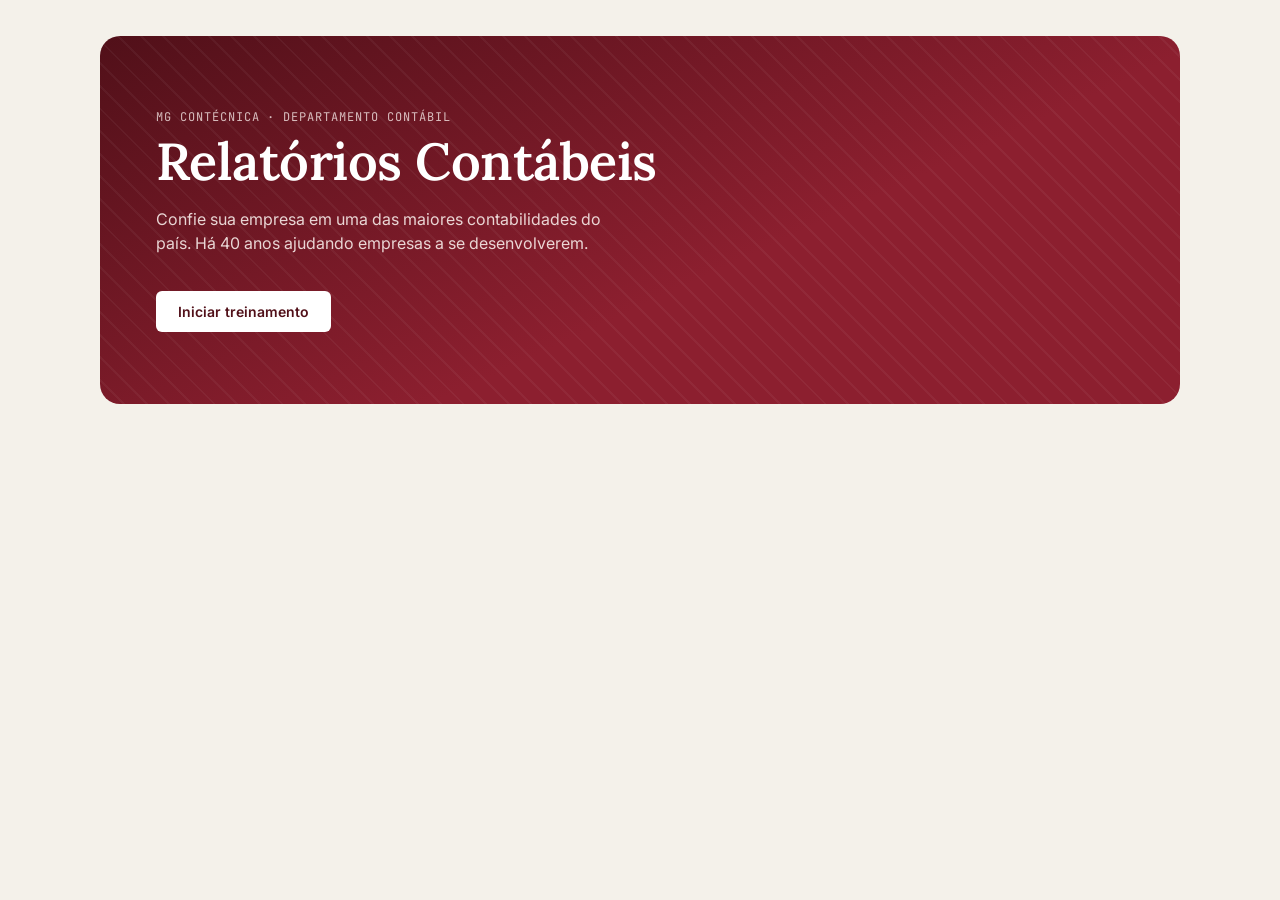
==== standalone.html @ 4d4a9201 "Adiciona build standalone: HTML único sem servidor Empacota CSS, JS, dados JSON e imagens num único " ====
<!DOCTYPE html>
<html lang="pt-BR">
<head>
  <meta charset="UTF-8">
  <meta name="viewport" content="width=device-width, initial-scale=1.0">
  <title>Relatórios Contábeis · Sistema Único - MG</title>
  <link rel="preconnect" href="https://fonts.googleapis.com">
  <link rel="preconnect" href="https://fonts.gstatic.com" crossorigin>
  <link href="https://fonts.googleapis.com/css2?family=Lora:wght@500;600;700&family=Inter:wght@400;500;600;700&family=JetBrains+Mono:wght@400;500;600&display=swap" rel="stylesheet">
  <style>
/* =========================================================
   BASE.CSS — tokens, reset e estrutura geral
   ========================================================= */

:root {
  /* Paleta — "ledger vermelho" inspirado na identidade MG Contécnica */
  --paper: #f4f1ea;
  --paper-raised: #ffffff;
  --ink: #221d1b;
  --ink-soft: #6b6259;
  --line: #ddd4c6;
  --line-strong: #c7bcab;

  --primary: #8c1f2f;
  --primary-dark: #511019;
  --primary-tint: #f5e3e0;

  --chrome: #262c40;
  --chrome-light: #3a4260;
  --chrome-dot: #d9534f;

  --success: #2f6f4e;
  --success-tint: #e3efe5;
  --pending: #a9710f;
  --pending-tint: #f7eedc;

  --font-display: "Lora", Georgia, "Times New Roman", serif;
  --font-body: "Inter", -apple-system, "Segoe UI", sans-serif;
  --font-mono: "JetBrains Mono", "Consolas", monospace;

  --radius-s: 6px;
  --radius-m: 12px;
  --radius-l: 20px;

  --shadow-card: 0 1px 2px rgba(34, 29, 27, 0.06), 0 8px 24px -12px rgba(34, 29, 27, 0.18);
  --shadow-window: 0 24px 60px -20px rgba(20, 16, 30, 0.45);
}

* {
  box-sizing: border-box;
}

html,
body {
  margin: 0;
  padding: 0;
}

body {
  background: var(--paper);
  color: var(--ink);
  font-family: var(--font-body);
  font-size: 16px;
  line-height: 1.5;
  -webkit-font-smoothing: antialiased;
}

h1,
h2,
h3 {
  font-family: var(--font-display);
  margin: 0;
  font-weight: 600;
  letter-spacing: -0.01em;
}

p {
  margin: 0;
}

button {
  font-family: var(--font-body);
}

a {
  color: var(--primary);
}

ul,
ol {
  margin: 0;
  padding: 0;
}

img {
  max-width: 100%;
  display: block;
}

:focus-visible {
  outline: 3px solid var(--chrome-light);
  outline-offset: 2px;
}

@media (prefers-reduced-motion: reduce) {
  * {
    animation-duration: 0.001ms !important;
    transition-duration: 0.001ms !important;
  }
}

/* ---------------------------------------------------------
   Estrutura geral do app
   --------------------------------------------------------- */

#app {
  min-height: 100vh;
  display: flex;
  flex-direction: column;
}

#screens {
  flex: 1;
  display: flex;
  justify-content: center;
  padding: 0 24px 64px;
}

.screen {
  width: 100%;
  max-width: 1080px;
  margin: 0 auto;
  padding-top: 36px;
}

.screen[hidden] {
  display: none;
}

.screen-head {
  margin-bottom: 28px;
}

.eyebrow {
  font-family: var(--font-mono);
  font-size: 12px;
  letter-spacing: 0.08em;
  text-transform: uppercase;
  color: var(--primary);
  margin: 0 0 8px;
}

.screen-head h2 {
  font-size: 28px;
  color: var(--ink);
}

.screen-head .subtitulo {
  margin-top: 8px;
  color: var(--ink-soft);
  font-size: 15px;
  max-width: 640px;
}

.modo-livre-badge {
  display: inline-flex;
  align-items: center;
  gap: 6px;
  background: var(--pending-tint);
  color: var(--pending);
  border: 1px solid rgba(169, 113, 15, 0.3);
  border-radius: 100px;
  padding: 6px 14px;
  margin-top: 12px;
  font-size: 12.5px;
  font-weight: 600;
}

@media (max-width: 720px) {
  #screens {
    padding: 0 16px 48px;
  }
  .screen-head h2 {
    font-size: 23px;
  }
}
/* =========================================================
   COMPONENTS.CSS — peças reutilizáveis da interface
   ========================================================= */

/* ---------------------------------------------------------
   Rail de progresso (topo)
   --------------------------------------------------------- */

.rail {
  background: var(--chrome);
  color: #f1eee8;
  padding: 14px 24px;
}

.rail-inner {
  max-width: 1080px;
  margin: 0 auto;
  display: flex;
  align-items: center;
  gap: 6px;
  overflow-x: auto;
}

.rail-step {
  display: flex;
  align-items: center;
  gap: 8px;
  font-family: var(--font-mono);
  font-size: 12px;
  letter-spacing: 0.04em;
  color: rgba(241, 238, 232, 0.45);
  white-space: nowrap;
  padding: 4px 0;
}

.rail-step .dot {
  width: 20px;
  height: 20px;
  border-radius: 50%;
  border: 1.5px solid rgba(241, 238, 232, 0.35);
  display: inline-flex;
  align-items: center;
  justify-content: center;
  font-size: 11px;
}

.rail-step.is-active {
  color: #ffffff;
}

.rail-step.is-active .dot {
  background: var(--chrome-dot);
  border-color: var(--chrome-dot);
}

.rail-step.is-done {
  color: rgba(241, 238, 232, 0.85);
}

.rail-step.is-done .dot {
  background: var(--success);
  border-color: var(--success);
}

.rail-sep {
  width: 18px;
  height: 1px;
  background: rgba(241, 238, 232, 0.25);
  flex-shrink: 0;
}

/* ---------------------------------------------------------
   Botões
   --------------------------------------------------------- */

.btn {
  appearance: none;
  border: none;
  border-radius: var(--radius-s);
  padding: 12px 22px;
  font-size: 14px;
  font-weight: 600;
  cursor: pointer;
  transition: transform 0.12s ease, box-shadow 0.12s ease, opacity 0.12s ease;
}

.btn-primary {
  background: var(--primary);
  color: #fff;
}

.btn-primary:hover {
  background: var(--primary-dark);
}

.btn-ghost {
  background: transparent;
  color: var(--ink);
  border: 1.5px solid var(--line-strong);
}

.btn-ghost:hover {
  border-color: var(--ink-soft);
}

.btn:disabled {
  opacity: 0.45;
  cursor: not-allowed;
}

.btn-row {
  display: flex;
  gap: 12px;
  margin-top: 24px;
  flex-wrap: wrap;
}

/* ---------------------------------------------------------
   Tela de capa
   --------------------------------------------------------- */

.hero {
  background: linear-gradient(155deg, var(--primary-dark), var(--primary) 60%);
  color: #fdf4f1;
  border-radius: var(--radius-l);
  padding: 72px 56px;
  position: relative;
  overflow: hidden;
}

.hero::before {
  content: "";
  position: absolute;
  inset: 0;
  background-image: repeating-linear-gradient(
    45deg,
    rgba(255, 255, 255, 0.045) 0,
    rgba(255, 255, 255, 0.045) 2px,
    transparent 2px,
    transparent 16px
  );
  pointer-events: none;
}

.hero-content {
  position: relative;
  max-width: 560px;
}

.hero .eyebrow {
  color: rgba(253, 244, 241, 0.75);
}

.hero h1 {
  font-size: 52px;
  line-height: 1.05;
  color: #ffffff;
}

.hero p.lede {
  margin-top: 18px;
  font-size: 16px;
  color: rgba(253, 244, 241, 0.86);
  max-width: 460px;
}

.hero .btn-row {
  margin-top: 36px;
}

.hero .btn-primary {
  background: #ffffff;
  color: var(--primary-dark);
}

.hero .btn-primary:hover {
  background: #f3e6e3;
}

@media (max-width: 720px) {
  .hero {
    padding: 48px 28px;
  }
  .hero h1 {
    font-size: 36px;
  }
}

/* ---------------------------------------------------------
   Cartão genérico ("ledger card")
   --------------------------------------------------------- */

.card {
  background: var(--paper-raised);
  border: 1px solid var(--line);
  border-radius: var(--radius-m);
  box-shadow: var(--shadow-card);
  padding: 28px;
}

.card + .card {
  margin-top: 20px;
}

/* ---------------------------------------------------------
   Login
   --------------------------------------------------------- */

.login-wrap {
  display: flex;
  justify-content: center;
}

.login-card {
  max-width: 380px;
  width: 100%;
  text-align: left;
}

.login-brand {
  display: flex;
  align-items: center;
  gap: 10px;
  margin-bottom: 24px;
}

.login-brand .badge {
  width: 38px;
  height: 38px;
  border-radius: 50%;
  background: var(--chrome);
  display: flex;
  align-items: center;
  justify-content: center;
}

.login-brand .badge span {
  width: 14px;
  height: 14px;
  border-radius: 50%;
  border: 2.5px solid #f1eee8;
}

.login-brand strong {
  font-family: var(--font-display);
  font-size: 20px;
  letter-spacing: 0.01em;
}

.field {
  margin-bottom: 18px;
}

.field label {
  display: block;
  font-size: 13px;
  font-weight: 600;
  color: var(--ink-soft);
  margin-bottom: 6px;
}

.field input[type="text"],
.field input[type="password"],
.field input[type="date"],
.field select {
  width: 100%;
  padding: 11px 12px;
  border: 1.5px solid var(--line-strong);
  border-radius: var(--radius-s);
  font-size: 14px;
  font-family: var(--font-mono);
  background: #fff;
  color: var(--ink);
}

.field input:focus,
.field select:focus {
  border-color: var(--chrome-light);
}

.hint {
  font-size: 12.5px;
  color: var(--ink-soft);
  margin-top: 14px;
}

.error-msg {
  color: var(--primary);
  font-size: 13px;
  margin-top: 4px;
  min-height: 18px;
}

/* ---------------------------------------------------------
   Lista de empresas
   --------------------------------------------------------- */

.empresa-list {
  border: 1px solid var(--line);
  border-radius: var(--radius-m);
  overflow: hidden;
}

.empresa-row {
  display: grid;
  grid-template-columns: 64px 1.1fr 1.4fr 0.9fr;
  gap: 12px;
  align-items: center;
  padding: 14px 18px;
  border-bottom: 1px solid var(--line);
  cursor: pointer;
  background: #fff;
  transition: background 0.1s ease;
}

.empresa-row:last-child {
  border-bottom: none;
}

.empresa-row:hover {
  background: var(--primary-tint);
}

.empresa-row.is-selected {
  background: var(--primary-tint);
  box-shadow: inset 3px 0 0 var(--primary);
}

.empresa-row .codigo {
  font-family: var(--font-mono);
  color: var(--ink-soft);
  font-size: 13px;
}

.empresa-row .apelido {
  font-weight: 600;
}

.empresa-row .nome {
  font-size: 13px;
  color: var(--ink-soft);
}

.empresa-row .segmento {
  font-family: var(--font-mono);
  font-size: 11px;
  text-transform: uppercase;
  letter-spacing: 0.04em;
  padding: 4px 8px;
  border-radius: 100px;
  background: var(--paper);
  color: var(--ink-soft);
  width: fit-content;
}

@media (max-width: 720px) {
  .empresa-row {
    grid-template-columns: 1fr;
    gap: 4px;
  }
}

/* ---------------------------------------------------------
   Layout de duas colunas (passo a passo + janela simulada)
   --------------------------------------------------------- */

.work-grid {
  display: grid;
  grid-template-columns: 320px 1fr;
  gap: 24px;
  align-items: start;
}

@media (max-width: 880px) {
  .work-grid {
    grid-template-columns: 1fr;
  }
}

.steps-card h3 {
  font-size: 16px;
  margin-bottom: 4px;
}

.steps-card .progresso {
  font-family: var(--font-mono);
  font-size: 12px;
  color: var(--ink-soft);
  margin-bottom: 16px;
}

.steps-list {
  list-style: none;
  display: flex;
  flex-direction: column;
  gap: 12px;
}

.steps-list li {
  display: flex;
  gap: 10px;
  align-items: flex-start;
  font-size: 13.5px;
  color: var(--ink);
  padding: 8px 10px;
  border-radius: var(--radius-s);
  background: var(--paper);
  border: 1px solid var(--line);
}

.steps-list li.is-ok {
  background: var(--success-tint);
  border-color: rgba(47, 111, 78, 0.25);
  color: var(--success);
}

.steps-list .mark {
  flex-shrink: 0;
  width: 18px;
  height: 18px;
  border-radius: 4px;
  border: 1.5px solid var(--line-strong);
  display: flex;
  align-items: center;
  justify-content: center;
  font-size: 11px;
  font-weight: 700;
  margin-top: 1px;
  background: #fff;
}

.steps-list li.is-ok .mark {
  background: var(--success);
  border-color: var(--success);
  color: #fff;
}

/* ---------------------------------------------------------
   Janela simulada (estilo software desktop)
   --------------------------------------------------------- */

.window {
  border-radius: var(--radius-m);
  box-shadow: var(--shadow-window);
  overflow: hidden;
  background: var(--paper-raised);
  border: 1px solid var(--line-strong);
}

.window-bar {
  background: var(--chrome);
  color: #f1eee8;
  padding: 12px 16px;
  display: flex;
  align-items: center;
  gap: 10px;
  font-family: var(--font-mono);
  font-size: 12.5px;
}

.window-bar .dots {
  display: flex;
  gap: 6px;
  margin-right: 8px;
}

.window-bar .dots span {
  width: 9px;
  height: 9px;
  border-radius: 50%;
  background: rgba(241, 238, 232, 0.25);
}

.window-bar .dots span:first-child {
  background: var(--chrome-dot);
}

.window-body {
  padding: 22px 22px 26px;
  display: flex;
  flex-direction: column;
  gap: 18px;
}

.window-row {
  display: flex;
  flex-wrap: wrap;
  gap: 16px;
}

.window-group {
  border: 1px solid var(--line);
  border-radius: var(--radius-s);
  padding: 14px 16px 16px;
  flex: 1;
  min-width: 220px;
}

.window-group legend,
.window-group .legend {
  font-family: var(--font-mono);
  font-size: 11px;
  text-transform: uppercase;
  letter-spacing: 0.05em;
  color: var(--ink-soft);
  margin-bottom: 10px;
}

.window-field {
  display: flex;
  flex-direction: column;
  gap: 4px;
  flex: 1;
  min-width: 140px;
}

.window-field label {
  font-size: 12px;
  color: var(--ink-soft);
}

.window-field input[type="text"],
.window-field input[type="date"],
.window-field select {
  padding: 9px 10px;
  border: 1.5px solid var(--line-strong);
  border-radius: var(--radius-s);
  font-family: var(--font-mono);
  font-size: 13.5px;
  background: #fff;
  color: var(--ink);
}

.window-field input:read-only {
  background: var(--paper);
  color: var(--ink-soft);
}

.radio-row,
.check-row {
  display: flex;
  flex-wrap: wrap;
  gap: 14px 22px;
}

.radio-opt,
.check-opt {
  display: flex;
  align-items: center;
  gap: 7px;
  font-size: 13px;
  color: var(--ink);
  cursor: pointer;
}

.check-opt.is-decorative {
  color: var(--ink-soft);
  cursor: default;
}

.radio-opt input,
.check-opt input {
  width: 16px;
  height: 16px;
  accent-color: var(--primary);
}

.window-feedback {
  display: flex;
  align-items: center;
  justify-content: space-between;
  flex-wrap: wrap;
  gap: 12px;
  border-top: 1px dashed var(--line-strong);
  padding-top: 16px;
}

.window-feedback .status {
  font-family: var(--font-mono);
  font-size: 12.5px;
}

.window-feedback .status.is-ok {
  color: var(--success);
}

.window-feedback .status.is-pending {
  color: var(--pending);
}

/* ---------------------------------------------------------
   Análise (acordeão)
   --------------------------------------------------------- */

.analise-progress {
  font-family: var(--font-mono);
  font-size: 12.5px;
  color: var(--ink-soft);
  margin-bottom: 18px;
}

.topico {
  border: 1px solid var(--line);
  border-radius: var(--radius-m);
  background: #fff;
  margin-bottom: 14px;
  overflow: hidden;
}

.topico-head {
  display: flex;
  align-items: center;
  gap: 14px;
  padding: 16px 18px;
  cursor: pointer;
}

.topico-head .num {
  font-family: var(--font-display);
  font-size: 20px;
  color: var(--primary);
  width: 28px;
  flex-shrink: 0;
}

.topico-head .titulos {
  flex: 1;
}

.topico-head h4 {
  margin: 0;
  font-size: 15.5px;
  font-family: var(--font-body);
  font-weight: 700;
}

.topico-head p {
  margin-top: 3px;
  font-size: 13px;
  color: var(--ink-soft);
}

.topico-head .chevron {
  font-size: 13px;
  color: var(--ink-soft);
  transition: transform 0.15s ease;
}

.topico.is-open .chevron {
  transform: rotate(90deg);
}

.topico-body {
  padding: 0 18px 18px 60px;
  display: none;
}

.topico.is-open .topico-body {
  display: block;
}

.topico-body ul {
  list-style: disc;
  padding-left: 18px;
  display: flex;
  flex-direction: column;
  gap: 6px;
  font-size: 13.5px;
  color: var(--ink);
  margin-bottom: 14px;
}

.mini-table {
  width: 100%;
  border-collapse: collapse;
  font-family: var(--font-mono);
  font-size: 12.5px;
  margin-bottom: 14px;
}

.mini-table th,
.mini-table td {
  border: 1px solid var(--line);
  padding: 6px 10px;
  text-align: left;
}

.mini-table th {
  background: var(--paper);
  color: var(--ink-soft);
  font-weight: 600;
}

.topico-confirm {
  display: flex;
  align-items: center;
  gap: 8px;
  font-size: 13px;
  font-weight: 600;
}

.topico-confirm input {
  width: 16px;
  height: 16px;
  accent-color: var(--success);
}

/* ---------------------------------------------------------
   Tela final / contatos
   --------------------------------------------------------- */

.final-banner {
  background: var(--success-tint);
  border: 1px solid rgba(47, 111, 78, 0.25);
  color: var(--success);
  border-radius: var(--radius-m);
  padding: 18px 22px;
  font-weight: 600;
  margin-bottom: 24px;
}

.contatos-grid {
  display: grid;
  grid-template-columns: repeat(2, 1fr);
  gap: 16px;
}

@media (max-width: 720px) {
  .contatos-grid {
    grid-template-columns: 1fr;
  }
}

.contato-card h4 {
  font-size: 15px;
  margin-bottom: 2px;
}

.contato-card .cargo {
  font-size: 12.5px;
  color: var(--ink-soft);
  margin-bottom: 10px;
}

.contato-card .linha {
  font-family: var(--font-mono);
  font-size: 12.5px;
  color: var(--ink);
  margin-top: 4px;
}

.endereco-card {
  margin-top: 16px;
  font-size: 13.5px;
  color: var(--ink-soft);
}

/* ---------------------------------------------------------
   Janela estilo desktop clássico (tela Balanço / DRE)
   --------------------------------------------------------- */

.win95 {
  border: 1px solid #999;
  border-radius: 0;
  box-shadow: 2px 2px 6px rgba(0,0,0,0.35);
  background: #f0f0f0;
  font-family: var(--font-body);
  font-size: 13px;
  color: #111;
  overflow: hidden;
}

/* Barra de título */
.win95-titlebar {
  background: linear-gradient(to right, #2a4a8a, #6a8fd8);
  color: #fff;
  padding: 5px 6px 5px 8px;
  display: flex;
  align-items: center;
  justify-content: space-between;
  user-select: none;
}

.win95-title {
  font-size: 12.5px;
  font-weight: 600;
  letter-spacing: 0.01em;
  white-space: nowrap;
  overflow: hidden;
  text-overflow: ellipsis;
}

.win95-btns {
  display: flex;
  gap: 3px;
  flex-shrink: 0;
}

.win95-btn {
  width: 18px;
  height: 16px;
  background: #c8c8c8;
  border: 1px solid #888;
  border-radius: 0;
  font-size: 9px;
  line-height: 1;
  cursor: default;
  color: #111;
  display: flex;
  align-items: center;
  justify-content: center;
  padding: 0;
}

.win95-btn-close {
  background: #c8c8c8;
}

/* Corpo principal */
.win95-body {
  padding: 10px 12px 12px;
  display: flex;
  flex-direction: column;
  gap: 8px;
}

/* Linha horizontal de campos */
.win95-row {
  display: flex;
  gap: 10px;
  align-items: flex-start;
}

.win95-row--align-center {
  align-items: center;
}

/* Campo individual */
.win95-field {
  display: flex;
  flex-direction: column;
  gap: 2px;
  flex: 1;
  min-width: 100px;
}

.win95-field--full {
  width: 100%;
  flex: unset;
}

.win95-label {
  font-size: 11.5px;
  color: #333;
}

.win95-input {
  padding: 3px 5px;
  border: 1px solid #999;
  border-radius: 0;
  font-size: 12.5px;
  font-family: var(--font-body);
  background: #fff;
  color: #111;
  width: 100%;
  box-sizing: border-box;
}

.win95-input[readonly] {
  background: #e8e8e8;
  color: #555;
}

.win95-input:disabled {
  background: #e8e8e8;
  color: #888;
  cursor: not-allowed;
}

.formula-aviso {
  font-size: 12px;
  color: var(--pending);
  margin: 2px 0 0;
}

/* ---------------------------------------------------------
   win95-footer com 3 elementos (voltar | status | btns)
   --------------------------------------------------------- */

.win95-footer {
  display: flex;
  align-items: center;
  justify-content: space-between;
  flex-wrap: wrap;
  gap: 10px;
  border-top: 1px solid #ccc;
  padding-top: 10px;
  margin-top: 2px;
}

/* ---------------------------------------------------------
   Tutorial interativo (tópico Encerramento do período)
   --------------------------------------------------------- */

.tut-wrap {
  background: var(--paper);
  border: 1px solid var(--line);
  border-radius: var(--radius-s);
  padding: 16px 18px;
  margin-bottom: 14px;
}

.tut-titulo {
  font-size: 12px;
  font-weight: 700;
  text-transform: uppercase;
  letter-spacing: 0.05em;
  color: var(--ink-soft);
  margin-bottom: 12px;
}

.tut-step {
  display: none;
}

.tut-step.is-active {
  display: block;
}

.tut-instrucao {
  font-size: 13.5px;
  color: var(--ink);
  margin-bottom: 10px;
  line-height: 1.5;
}

.tut-lista {
  list-style: disc;
  padding-left: 20px;
  margin-bottom: 10px;
  display: flex;
  flex-direction: column;
  gap: 5px;
  font-size: 13.5px;
  color: var(--ink);
}

.tut-img-wrap {
  border: 1px solid var(--line-strong);
  border-radius: var(--radius-s);
  overflow: hidden;
  margin-top: 10px;
}

.tut-img-wrap img {
  width: 100%;
  height: auto;
  display: block;
}

.tut-nav {
  display: flex;
  align-items: center;
  gap: 12px;
  margin-top: 14px;
}

.tut-indicador {
  font-family: var(--font-mono);
  font-size: 12px;
  color: var(--ink-soft);
  flex: 1;
  text-align: center;
}

.win95-input:focus {
  outline: 1px solid #2a4a8a;
  border-color: #2a4a8a;
}

/* Grupo com borda e legenda */
.win95-group {
  border: 1px solid #aaa;
  padding: 6px 10px 8px;
  position: relative;
  background: #f0f0f0;
  flex: 1;
}

.win95-group-legend {
  position: absolute;
  top: -8px;
  left: 8px;
  background: #f0f0f0;
  padding: 0 4px;
  font-size: 11px;
  font-weight: 600;
  text-transform: uppercase;
  letter-spacing: 0.04em;
  color: #444;
}

.win95-group-body {
  display: flex;
  gap: 12px;
  align-items: flex-start;
  flex-wrap: wrap;
  margin-top: 4px;
}

.win95-group-body--col {
  flex-direction: column;
  gap: 6px;
}

.win95-group-body--wrap {
  flex-wrap: wrap;
  gap: 6px 22px;
}

/* Radio e checkbox */
.win95-radio-opt,
.win95-check-opt {
  display: flex;
  align-items: flex-start;
  gap: 6px;
  font-size: 12.5px;
  line-height: 1.35;
  color: #111;
  cursor: pointer;
  white-space: normal;
  overflow-wrap: break-word;
}

.win95-radio-opt input,
.win95-check-opt input {
  width: 13px;
  height: 13px;
  accent-color: #2a4a8a;
  cursor: pointer;
  margin: 1px 0 0 0;
  flex-shrink: 0;
}

.win95-check-opt--disabled {
  color: #999;
  cursor: default;
}

.win95-check-opt--disabled input {
  cursor: default;
}

/* Rodapé: status + botões */
.win95-status {
  font-family: var(--font-mono);
  font-size: 12px;
  color: var(--pending);
}

.win95-status.is-ok {
  color: var(--success);
}

.win95-footer-btns {
  display: flex;
  gap: 8px;
}

/* Grid de opções — 3 colunas como no sistema real */
.win95-opcoes-grid {
  display: grid;
  grid-template-columns: repeat(3, 1fr);
  gap: 9px 20px;
  margin-top: 4px;
  align-items: start;
}

/* Campo extenso */
.win95-extenso-num {
  font-family: var(--font-mono);
  text-align: center;
}

.win95-extenso-fields {
  display: flex;
  gap: 6px;
  align-items: center;
  flex: 1;
  width: 100%;
  min-width: 0;
}

@media (max-width: 1100px) {
  .win95-opcoes-grid {
    grid-template-columns: repeat(2, 1fr);
  }
}

@media (max-width: 880px) {
  .win95-row {
    flex-direction: column;
  }
  .win95-row--align-center {
    align-items: flex-start;
  }
  .win95-group {
    width: 100%;
  }
  .win95-opcoes-grid {
    grid-template-columns: 1fr;
  }
}
  </style>
</head>
<body>
  <div id="app">

    <nav class="rail" id="rail" hidden>
      <div class="rail-inner">
        <div class="rail-step" data-screen="login"><span class="dot">1</span>Login</div>
        <span class="rail-sep"></span>
        <div class="rail-step" data-screen="empresa"><span class="dot">2</span>Empresa</div>
        <span class="rail-sep"></span>
        <div class="rail-step" data-screen="balanco"><span class="dot">3</span>Balanço</div>
        <span class="rail-sep"></span>
        <div class="rail-step" data-screen="dre"><span class="dot">4</span>DRE</div>
        <span class="rail-sep"></span>
        <div class="rail-step" data-screen="analise"><span class="dot">5</span>Análise</div>
        <span class="rail-sep"></span>
        <div class="rail-step" data-screen="final"><span class="dot">6</span>Concluído</div>
      </div>
    </nav>

    <p id="avisoCarregamento" class="error-msg" hidden style="text-align:center; padding: 10px 24px 0;"></p>

    <main id="screens">

      <!-- Tela 1: Capa -->
      <section class="screen" data-screen="cover">
        <div class="hero">
          <div class="hero-content">
            <p class="eyebrow">MG Contécnica · Departamento Contábil</p>
            <h1>Relatórios Contábeis</h1>
            <p class="lede">Confie sua empresa em uma das maiores contabilidades do país. Há 40 anos ajudando empresas a se desenvolverem.</p>
            <div class="btn-row">
              <button class="btn btn-primary" id="btnIniciar">Iniciar treinamento</button>
            </div>
          </div>
        </div>
      </section>

      <!-- Tela 2: Login -->
      <section class="screen" data-screen="login" hidden>
        <div class="login-wrap">
          <div class="card login-card">
            <div class="login-brand">
              <span class="badge"><span></span></span>
              <strong>ÚNICO · Sistema Único - MG</strong>
            </div>
            <form id="formLogin">
              <div class="field">
                <label for="loginUsuario">Usuário</label>
                <input type="text" id="loginUsuario" autocomplete="username" required>
              </div>
              <div class="field">
                <label for="loginSenha">Senha</label>
                <input type="password" id="loginSenha" autocomplete="current-password" required>
              </div>
              <p class="error-msg" id="loginErro"></p>
              <div class="btn-row">
                <button type="submit" class="btn btn-primary" id="btnEntrar">Entrar</button>
              </div>
            </form>
            <p class="hint">Ambiente de treinamento: informe qualquer usuário e senha para continuar.</p>
          </div>
        </div>
      </section>

      <!-- Tela: Introdução / descrição da atividade -->
      <section class="screen" data-screen="intro" hidden>
        <div class="screen-head">
          <p class="eyebrow">Antes de começar</p>
          <h2>O que você vai fazer neste treinamento</h2>
          <p class="subtitulo">Siga as etapas abaixo na ordem. Cada uma só libera a próxima quando estiver correta.</p>
        </div>
        <div class="card">
          <ul class="steps-list">
            <li><span class="mark">1</span><span>Escolher a empresa para a qual os relatórios serão gerados.</span></li>
            <li><span class="mark">2</span><span>Configurar o relatório de <strong>Balanço Patrimonial duas colunas</strong>, seguindo o passo a passo.</span></li>
            <li><span class="mark">3</span><span>Configurar o relatório de <strong>Demonstração do Resultado do Exercício (DRE)</strong>.</span></li>
            <li><span class="mark">4</span><span>Revisar o checklist de pontos de atenção antes de fechar o balanço.</span></li>
          </ul>
        </div>
        <div class="btn-row">
          <button class="btn btn-primary" id="btnContinuarIntro">Continuar</button>
        </div>
      </section>

      <!-- Tela 3: Seleção de empresa -->
      <section class="screen" data-screen="empresa" hidden>
        <div id="empresaContainer"></div>
      </section>

      <!-- Tela 4/5: Balanço Patrimonial -->
      <section class="screen" data-screen="balanco" hidden>
        <div id="balancoContainer"></div>
      </section>

      <!-- Tela 6/7/8: DRE -->
      <section class="screen" data-screen="dre" hidden>
        <div id="dreContainer"></div>
      </section>

      <!-- Tela 9-16: Análise do balanço -->
      <section class="screen" data-screen="analise" hidden>
        <div id="analiseContainer"></div>
      </section>

      <!-- Tela 17: Conclusão / contatos -->
      <section class="screen" data-screen="final" hidden>
        <div id="finalContainer"></div>
      </section>

    </main>
  </div>

  <script>
const EMPRESAS_DATA = [{"codigo": 1, "apelido": "NOVA PAULISTA", "cnpj": "45.407.004/0001-27", "inscricao": "124.824.793.119", "nome": "NOVA PAULISTA ARTIGOS PARA CHURRASCO LTDA", "enquadramento": "Normal", "segmento": "varejo"}, {"codigo": 99, "apelido": "SUP. CATANDUVA", "cnpj": "62.792.502/0001-50", "inscricao": "108.333.427.112", "nome": "SUPERMERCADO CATANDUVA LTDA", "enquadramento": "Normal", "segmento": "varejo"}, {"codigo": 119, "apelido": "SUP.BEIRA ALTA", "cnpj": "45.502.210/0001-73", "inscricao": "149.709.937.110", "nome": "SUPERMERCADO BEIRA ALTA LTDA", "enquadramento": "Normal", "segmento": "varejo"}, {"codigo": 305, "apelido": "Sincoplastic Industr", "cnpj": "00.632.761/0001-83", "inscricao": "114.512.019.114", "nome": "Sincoplastic Industria e Comercio de Plasticos Ltda", "enquadramento": "ME", "segmento": "industria"}, {"codigo": 463, "apelido": "CARMOACO COMERCIAL", "cnpj": "96.380.548/0001-83", "inscricao": "675.054.511.117", "nome": "CARMOACO COMERCIAL DE FERROS E PRESTACAO DE SERVICOS EIRELI", "enquadramento": "EPP", "segmento": "industria"}, {"codigo": 470, "apelido": "JARDIM BEATRIZ", "cnpj": "59.418.954/0001-61", "inscricao": "675.035.679.110", "nome": "SUPERMERCADO JARDIM BEATRIZ LTDA", "enquadramento": "Normal", "segmento": "varejo"}, {"codigo": 861, "apelido": "SUP.CASTELO (MATRIZ)", "cnpj": "04.205.831/0001-71", "inscricao": "370.109.412.115", "nome": "SUPERMERCADO CASTELO DA SERRA LTDA", "enquadramento": "Normal", "segmento": "varejo"}, {"codigo": 866, "apelido": "SUPERMERCADO UMUARAM", "cnpj": "04.222.351/0001-06", "inscricao": "116.062.474.119", "nome": "SUPERMERCADO UMUARAMA LTDA.", "enquadramento": "Normal", "segmento": "varejo"}, {"codigo": 885, "apelido": "BRUXELAS (MATRIZ)", "cnpj": "02.146.138/0001-29", "inscricao": "298.134.554.110", "nome": "BRUXELAS DISTRIBUIDORA E IMPORTADORA LTDA", "enquadramento": "Normal", "segmento": "industria"}, {"codigo": 2369, "apelido": "J.B. FERREIRA", "cnpj": "60.979.309/0001-05", "inscricao": "370.109.412.190", "nome": "J. B. FERREIRA & CIA LTDA", "enquadramento": "Normal", "segmento": "varejo"}];
const BALANCO_DATA = {"titulo": "Relatório – Balanço Patrimonial duas colunas", "janela": "Relatório balanço patrimonial duas colunas", "passos": [{"id": "empresa", "texto": "Verifique a empresa."}, {"id": "periodo", "texto": "Coloque o período desejado."}, {"id": "contabilizacao", "texto": "Sempre deixe flegado contabilização “fiscal”."}, {"id": "contaInicial", "texto": "Conta inicial – 1 / 01-Ativo."}, {"id": "contaFinal", "texto": "Conta final – 1140 / 05.1.1.01.001 – Resultado do Exercício."}, {"id": "niveis", "texto": "Selecione todos os níveis de contas até o nível 4."}, {"id": "consolidadas", "texto": "Marque a opção Contas consolidadas."}, {"id": "formulas", "texto": "Marque a opção Fórmulas."}, {"id": "somarFormulas", "texto": "Marque a opção Somar fórmulas as títulos."}], "respostas": {"contabilizacao": "fiscal", "contaInicial": "1", "contaFinal": "1140", "niveis": ["analiticas", "nivel2", "nivel3", "nivel4"], "consolidadas": true, "formulas": true, "somarFormulas": true}};
const DRE_DATA = {"titulo": "Relatório – Demonstração do Resultado do Exercício (DRE)", "janela": "Demonstração do resultado do exercício (DRE)", "passos": [{"id": "empresa", "texto": "Verifique a empresa."}, {"id": "periodo", "texto": "Coloque o período desejado."}, {"id": "contabilizacao", "texto": "Sempre deixe flegado contabilização “fiscal”."}, {"id": "plano", "texto": "Plano de fórmulas: 1 para empresas do varejo e 12 para indústria."}, {"id": "formulaInicial", "texto": "Fórmula inicial – 1, Receita Bruta."}, {"id": "formulaFinal", "texto": "Fórmula final – 34, Lucro Operacional Líquido."}, {"id": "notaExplicativa", "texto": "Nota explicativa – nenhuma."}, {"id": "niveis", "texto": "Deixar todos os níveis de contas marcados."}, {"id": "ordemContas", "texto": "Flegar Classificação."}, {"id": "imprimirConta", "texto": "Flegar Curta."}, {"id": "destaqueAnalitica", "texto": "Marque Destaca analítica."}, {"id": "ignoraZeramento", "texto": "Marque Ignora zeramento."}, {"id": "periodoAtual", "texto": "Marque Período Atual."}], "respostas": {"contabilizacao": "fiscal", "planoPorSegmento": {"varejo": "1", "industria": "12"}, "formulaInicial": "1", "formulaFinal": "34", "notaExplicativa": "nenhuma", "niveis": ["analiticas", "nivel2"], "ordemContas": "classificacao", "imprimirConta": "curta", "destaqueAnalitica": true, "ignoraZeramento": true, "periodoAtual": true}};
const ANALISE_DATA = {"titulo": "Balanço Patrimonial duas colunas – Análise", "subtitulo": "O que analisar no balanço?", "topicos": [{"id": 1, "titulo": "Encerramento do período", "resumo": "Verificar se o encerramento do período em questão já foi processado.", "detalhes": ["Processo: Encerramento.", "Empresas do Lucro Real e Presumido são encerradas por trimestre.", "01/01 a 31/03 – conta 680", "01/04 a 30/06 – conta 681", "01/07 a 30/09 – conta 682", "01/10 a 31/12 – conta 683", "Empresas do Simples são encerradas anualmente — 01/01 a 31/12 – conta 684."], "tabela": null}, {"id": 2, "titulo": "Ativo = Passivo", "resumo": "Verificar se o Ativo e o Passivo estão batendo com o mesmo valor.", "detalhes": ["As duas colunas do balanço (Ativo e Passivo) sempre devem fechar no mesmo total."], "tabela": {"colunas": ["Nome", "Saldo atual", "Nome", "Saldo atual"], "linhas": [["ATIVO", "19.969.907,48", "PASSIVO", "19.969.907,48"], ["ATIVO CIRCULANTE", "18.083.410,72", "PASSIVO CIRCULANTE", "18.049.723,67"]]}}, {"id": 3, "titulo": "Contas viradas", "resumo": "Verificar contas com sinal de negativo entre parênteses.", "detalhes": ["As únicas contas que podem aparecer com sinal negativo, entre parênteses ( - ), são as contas redutoras.", "Exemplos: Depreciação, Amortização, Juros a transcorrer, etc."], "tabela": {"colunas": ["Conta", "Saldo atual"], "linhas": [["(-) DEPRECIAÇÃO ACUMULADA", "(1.898.753,53)"], ["ATIVO INTANGÍVEL", "0,00"], ["(-) AMORTIZAÇÕES ACUMULADAS", "(1.340,00)"]]}}, {"id": 4, "titulo": "Análise do PL (Patrimônio Líquido)", "resumo": "Verificar se prejuízo ou distribuição de lucro aparecem corretamente como redutores do PL.", "detalhes": ["Se a empresa teve prejuízo no exercício, o PL aparecerá entre parênteses.", "Se houve distribuição de lucro, também aparecerá como redutora do PL ( - )."], "tabela": {"colunas": ["Conta", "Saldo atual"], "linhas": [["PATRIMÔNIO LÍQUIDO", "(1.079.805,26)"], ["PREJUÍZOS ACUMULADOS", "(1.288.766,49)"], ["RESULTADO DO EXERCÍCIO", "(26.038,77)"]]}}, {"id": 5, "titulo": "Estoque", "resumo": "O estoque do balanço deve ser igual ao estoque final da DRE.", "detalhes": ["Compare o valor de Estoques no Balanço com o (-) Estoque Final apresentado na DRE."], "tabela": {"colunas": ["Origem", "Conta", "Saldo"], "linhas": [["Balanço", "ESTOQUES", "6.271.878,35"], ["DRE", "(-) Estoque Final", "(6.271.878,35)"]]}}, {"id": 6, "titulo": "Lucro ou prejuízo", "resumo": "O lucro (ou prejuízo) do balanço deve ser igual ao resultado apurado na DRE.", "detalhes": ["Compare o Resultado do Exercício no Balanço com o Lucro Operacional Líquido na DRE."], "tabela": {"colunas": ["Origem", "Conta", "Saldo"], "linhas": [["Balanço", "RESULTADO DO EXERCÍCIO", "8.593,55"], ["DRE", "34 LUCRO OPERACIONAL LÍQUIDO", "8.593,55"]]}}]};
const CONTATOS_DATA = {"titulo": "Contatos – Departamento Contábil", "contatos": [{"nome": "Tatiana Linardi", "cargo": "Gerente Contábil", "email": "contabil9@mgcontecnica.com.br", "celular": "11 99817-7394"}, {"nome": "Renata Cavalheiro", "cargo": "Gerente Contábil", "email": "contabil4@mgcontecnica.com.br", "celular": "11 98073-6134"}], "endereco": "Edifício Santa Cecília - Av. Vida Nova, 28A - Jardim Maria Rosa, Taboão da Serra - SP, CEP 06764-045", "telefone": "(11) 2575-1800"};

const Api = (() => {
  function getEmpresas() { return Promise.resolve(EMPRESAS_DATA); }
  function getConfigBalanco() { return Promise.resolve(BALANCO_DATA); }
  function getConfigDre() { return Promise.resolve(DRE_DATA); }
  function getAnalise() { return Promise.resolve(ANALISE_DATA); }
  function getContatos() { return Promise.resolve(CONTATOS_DATA); }

  function login(usuario, senha) {
    // Ambiente de treinamento — aceita qualquer usuário/senha não vazios.
    if (usuario && senha) {
      return Promise.resolve({ sucesso: true, usuario });
    }
    return Promise.resolve({ sucesso: false, mensagem: "Informe usuário e senha." });
  }

  return { getEmpresas, getConfigBalanco, getConfigDre, getAnalise, getContatos, login };
})();

  </script>
  <script>
/* =========================================================
   STATE.JS — estado central da aplicação
   ========================================================= */

const RAIL_STEPS = [
  { screen: "login", label: "Login" },
  { screen: "empresa", label: "Empresa" },
  { screen: "balanco", label: "Balanço" },
  { screen: "dre", label: "DRE" },
  { screen: "analise", label: "Análise" },
  { screen: "final", label: "Concluído" },
];

function criarFormularioBalancoVazio() {
  return {
    dataInicial: "",
    dataFinal: "",
    contabilizacao: "",
    contaInicial: "",
    contaFinal: "",
    niveis: new Set(),
    consolidadas: false,
    formulas: false,
    somarFormulas: false,
  };
}

function criarFormularioDreVazio() {
  return {
    dataInicial: "",
    dataFinal: "",
    contabilizacao: "",
    plano: "",
    formulaInicial: "",
    formulaFinal: "",
    notaExplicativa: "",
    niveis: new Set(),
    ordemContas: "",
    imprimirConta: "",
    destaqueAnalitica: false,
    ignoraZeramento: false,
    periodoAtual: false,
    extenso: false,
  };
}

const State = {
  currentScreen: "cover",
  usuario: "",
  modoLivre: false,
  empresas: [],
  empresaSelecionada: null,
  balancoConfig: null,
  dreConfig: null,
  analiseConfig: null,
  contatosConfig: null,
  balancoForm: criarFormularioBalancoVazio(),
  dreForm: criarFormularioDreVazio(),
  analiseRevisados: new Set(),
};

function reiniciarTreinamento() {
  State.currentScreen = "cover";
  State.usuario = "";
  State.modoLivre = false;
  State.empresaSelecionada = null;
  State.balancoForm = criarFormularioBalancoVazio();
  State.dreForm = criarFormularioDreVazio();
  State.analiseRevisados = new Set();
}
  </script>
  <script>
/* =========================================================
   VALIDATORS.JS — confere as respostas dos formulários
   simulados contra a configuração correta vinda de /data
   ========================================================= */

const Validators = (() => {
  function normalizar(valor) {
    return (valor || "").toString().trim().toLowerCase();
  }

  function periodoValido(form) {
    if (!form.dataInicial || !form.dataFinal) return false;
    return form.dataInicial <= form.dataFinal;
  }

  function niveisIguais(setAtual, listaEsperada) {
    if (setAtual.size !== listaEsperada.length) return false;
    return listaEsperada.every((nivel) => setAtual.has(nivel));
  }

  function validarBalanco(form, respostas) {
    return {
      empresa: true,
      periodo: periodoValido(form),
      contabilizacao: form.contabilizacao === respostas.contabilizacao,
      contaInicial: normalizar(form.contaInicial) === normalizar(respostas.contaInicial),
      contaFinal: normalizar(form.contaFinal) === normalizar(respostas.contaFinal),
      niveis: niveisIguais(form.niveis, respostas.niveis),
      consolidadas: form.consolidadas === respostas.consolidadas,
      formulas: form.formulas === respostas.formulas,
      somarFormulas: form.somarFormulas === respostas.somarFormulas,
    };
  }

  function validarDre(form, respostas, segmentoEmpresa) {
    const planoEsperado = respostas.planoPorSegmento[segmentoEmpresa] || "";
    return {
      empresa: true,
      periodo: periodoValido(form),
      contabilizacao: form.contabilizacao === respostas.contabilizacao,
      plano: normalizar(form.plano) === normalizar(planoEsperado),
      formulaInicial: normalizar(form.formulaInicial) === normalizar(respostas.formulaInicial),
      formulaFinal: normalizar(form.formulaFinal) === normalizar(respostas.formulaFinal),
      notaExplicativa: form.notaExplicativa === respostas.notaExplicativa,
      niveis: niveisIguais(form.niveis, respostas.niveis),
      ordemContas: form.ordemContas === respostas.ordemContas,
      imprimirConta: form.imprimirConta === respostas.imprimirConta,
      destaqueAnalitica: form.destaqueAnalitica === respostas.destaqueAnalitica,
      ignoraZeramento: form.ignoraZeramento === respostas.ignoraZeramento,
      periodoAtual: form.periodoAtual === respostas.periodoAtual,
    };
  }

  function tudoOk(resultado) {
    return Object.values(resultado).every(Boolean);
  }

  return { validarBalanco, validarDre, tudoOk };
})();

  </script>
  <script>
/* =========================================================
   SCREENS.JS — construção do HTML das telas dinâmicas
   ========================================================= */

const Screens = (() => {
  function escapeHtml(texto) {
    const div = document.createElement("div");
    div.textContent = texto == null ? "" : String(texto);
    return div.innerHTML;
  }

  function rotuloSegmento(segmento) {
    return segmento === "industria" ? "Indústria" : "Comércio (Varejo)";
  }

  /* -------------------------------------------------------
     Tela: Empresa
     ------------------------------------------------------- */

  function renderEmpresa() {
    const container = document.getElementById("empresaContainer");
    const linhas = State.empresas
      .map(
        (empresa) => `
        <div class="empresa-row" data-codigo="${empresa.codigo}" role="button" tabindex="0">
          <span class="codigo">${empresa.codigo}</span>
          <span class="apelido">${escapeHtml(empresa.apelido)}</span>
          <span class="nome">${escapeHtml(empresa.nome)}</span>
          <span class="segmento">${rotuloSegmento(empresa.segmento)}</span>
        </div>`
      )
      .join("");

    container.innerHTML = `
      <div class="screen-head">
        <p class="eyebrow">Sistema Único · MG</p>
        <h2>Escolha a empresa atual</h2>
        <p class="subtitulo">Selecione a empresa para a qual os relatórios contábeis serão gerados nas próximas etapas.</p>
      </div>
      <div class="card">
        <div class="empresa-list">${linhas}</div>
      </div>
      <div class="btn-row">
        <button class="btn btn-primary" id="btnSelecionarEmpresa" disabled>Selecionar empresa</button>
      </div>
    `;

    const linhasEl = container.querySelectorAll(".empresa-row");
    const botao = document.getElementById("btnSelecionarEmpresa");

    function selecionar(codigo) {
      const empresa = State.empresas.find((item) => item.codigo === Number(codigo));
      if (!empresa) return;
      State.empresaSelecionada = empresa;
      linhasEl.forEach((linha) => {
        linha.classList.toggle("is-selected", linha.dataset.codigo === String(codigo));
      });
      botao.disabled = false;
    }

    linhasEl.forEach((linha) => {
      linha.addEventListener("click", () => selecionar(linha.dataset.codigo));
      linha.addEventListener("keyup", (evento) => {
        if (evento.key === "Enter" || evento.key === " ") selecionar(linha.dataset.codigo);
      });
    });

    botao.addEventListener("click", () => Navigation.goTo("balanco"));

    // Ao voltar para esta tela, restaura a seleção anterior
    if (State.empresaSelecionada) {
      selecionar(State.empresaSelecionada.codigo);
    }
  }

  /* -------------------------------------------------------
     Tela: Balanço Patrimonial
     ------------------------------------------------------- */

  function renderBalanco() {
    const container = document.getElementById("balancoContainer");
    const empresa = State.empresaSelecionada;
    const config = State.balancoConfig;
    const form = State.balancoForm;

    const niveis = ["analiticas", "nivel2", "nivel3", "nivel4", "nivel5", "nivel6"];
    const rotulosNiveis = {
      analiticas: "Analíticas",
      nivel2: "Nível 2",
      nivel3: "Nível 3",
      nivel4: "Nível 4",
      nivel5: "Nível 5",
      nivel6: "Nível 6",
    };

    // Passos extras (Extenso e Saldo Atual) que controlamos manualmente
    const PASSO_EXTENSO   = "extenso";
    const PASSO_SALDO     = "saldoAtual";
    const EXTENSO_TEXTO   = "↵ Extenso Padrão SCI - Balanço Patrimonial";
    const LIVRO_NUMERO    = "2.143";

    // Total de itens = passos do config + 2 extras
    const totalItens = config.passos.length + 2;

    container.innerHTML = `
      <div class="screen-head">
        <p class="eyebrow">Sistema Único · ${escapeHtml(empresa.apelido)}</p>
        <h2>${escapeHtml(config.titulo)}</h2>
        <p class="subtitulo">Siga o passo a passo à esquerda e configure a janela ao lado exatamente como orientado.</p>
        ${State.modoLivre ? '<p class="modo-livre-badge">⚡ Modo livre: você pode avançar mesmo sem preencher tudo corretamente.</p>' : ""}
      </div>
      <div class="work-grid">
        <div class="card steps-card">
          <h3>Passo a passo</h3>
          <p class="progresso" id="balancoProgresso">0 de ${totalItens} corretos</p>
          <ul class="steps-list" id="balancoStepsList">
            ${config.passos.map((passo) => `
              <li data-passo="${passo.id}">
                <span class="mark">✓</span>
                <span>${escapeHtml(passo.texto)}</span>
              </li>`).join("")}
            <li data-passo="${PASSO_EXTENSO}">
              <span class="mark">✓</span>
              <span>Marcar <strong>Extenso</strong> e confirmar o modelo padrão</span>
            </li>
            <li data-passo="${PASSO_SALDO}">
              <span class="mark">✓</span>
              <span>Selecionar <strong>Saldo Atual</strong> na ordem dos dados a imprimir</span>
            </li>
          </ul>
        </div>

        <!-- Janela estilo desktop clássico -->
        <div class="win95">
          <div class="win95-titlebar">
            <span class="win95-title">${escapeHtml(config.janela)}</span>
            <div class="win95-btns">
              <button class="win95-btn" tabindex="-1" aria-hidden="true">─</button>
              <button class="win95-btn" tabindex="-1" aria-hidden="true">□</button>
              <button class="win95-btn win95-btn-close" tabindex="-1" aria-hidden="true">✕</button>
            </div>
          </div>

          <div class="win95-body">

            <!-- Empresa -->
            <div class="win95-row">
              <div class="win95-field win95-field--full">
                <label class="win95-label">Empresa</label>
                <input class="win95-input" type="text" readonly value="${empresa.codigo} · ${escapeHtml(empresa.nome)}">
              </div>
            </div>

            <!-- Data + Contabilização -->
            <div class="win95-row">
              <div class="win95-group" style="flex:2;">
                <span class="win95-group-legend">Data</span>
                <div class="win95-group-body">
                  <div class="win95-field">
                    <label class="win95-label">Inicial</label>
                    <input class="win95-input" type="date" id="balDataInicial">
                  </div>
                  <div class="win95-field">
                    <label class="win95-label">Final</label>
                    <input class="win95-input" type="date" id="balDataFinal">
                  </div>
                </div>
              </div>
              <div class="win95-group">
                <span class="win95-group-legend">Contabilização</span>
                <div class="win95-group-body win95-group-body--col">
                  <label class="win95-radio-opt"><input type="radio" name="balContabilizacao" value="fiscal"> Fiscal</label>
                  <label class="win95-radio-opt"><input type="radio" name="balContabilizacao" value="societaria"> Societária</label>
                </div>
              </div>
            </div>

            <!-- Conta -->
            <div class="win95-group">
              <span class="win95-group-legend">Conta</span>
              <div class="win95-group-body">
                <div class="win95-field">
                  <label class="win95-label">Inicial</label>
                  <input class="win95-input" type="text" id="balContaInicial" placeholder="1">
                </div>
                <div class="win95-field">
                  <label class="win95-label">Final</label>
                  <input class="win95-input" type="text" id="balContaFinal" placeholder="1140">
                </div>
              </div>
            </div>

            <!-- Níveis de contas -->
            <div class="win95-group">
              <span class="win95-group-legend">Níveis de contas</span>
              <div class="win95-group-body win95-group-body--wrap" id="balNiveis">
                ${niveis.map((nivel) => `
                  <label class="win95-check-opt"><input type="checkbox" value="${nivel}"> ${rotulosNiveis[nivel]}</label>`
                ).join("")}
              </div>
            </div>

            <!-- Opções — todos clicáveis, apenas os 3 contam para validação -->
            <div class="win95-group">
              <span class="win95-group-legend">Opções</span>
              <div class="win95-opcoes-grid">
                <label class="win95-check-opt"><input type="checkbox"> Imprimir tipo de contabilização</label>
                <label class="win95-check-opt"><input type="checkbox"> Detalhar por participante</label>
                <label class="win95-check-opt"><input type="checkbox"> Agrupar participante por CNPJ</label>
                <label class="win95-check-opt"><input type="checkbox"> Agrupar participante por CPF</label>
                <label class="win95-check-opt"><input type="checkbox"> Destaca analítica</label>
                <label class="win95-check-opt"><input type="checkbox" id="balFormulas"> Fórmulas</label>
                <label class="win95-check-opt"><input type="checkbox"> Imprimir cidade e data</label>
                <label class="win95-check-opt"><input type="checkbox"> Detalhar por centro de custo</label>
                <label class="win95-check-opt"><input type="checkbox"> Lançamentos sem centros de custo</label>
                <label class="win95-check-opt"><input type="checkbox"> Linha de espaço nos títulos</label>
                <label class="win95-check-opt"><input type="checkbox" id="balConsolidadas"> Contas consolidadas</label>
                <label class="win95-check-opt"><input type="checkbox"> Detalhar por empreendimentos</label>
                <label class="win95-check-opt"><input type="checkbox"> Imprimir notas explicativas por conta</label>
                <label class="win95-check-opt"><input type="checkbox"> Mostrar o proprietário</label>
                <label class="win95-check-opt"><input type="checkbox" id="balSomarFormulas"> Somar fórmulas as títulos</label>
                <label class="win95-check-opt"><input type="checkbox"> Imprimir data na coluna</label>
                <label class="win95-check-opt"><input type="checkbox"> Detalhar por unidades imobiliárias</label>
                <label class="win95-check-opt"><input type="checkbox"> Contas de compensação</label>
                <label class="win95-check-opt"><input type="checkbox"> Imprimir somente o ano na coluna</label>
                <label class="win95-check-opt"><input type="checkbox"> Ignora zeramento</label>
                <label class="win95-check-opt"><input type="checkbox"> Considera as eliminações do K300/K315</label>
                <label class="win95-check-opt"><input type="checkbox"> Expresso em R$</label>
              </div>
            </div>

            <!-- Extenso -->
            <div class="win95-row win95-row--align-center">
              <label class="win95-check-opt" style="flex-shrink:0;">
                <input type="checkbox" id="balExtenso"> Extenso
              </label>
              <div class="win95-extenso-fields">
                <input class="win95-input" type="text" id="balExtensoNum" value="" readonly style="width:40px; text-align:center;">
                <input class="win95-input" type="text" id="balExtensoTexto" readonly style="flex:1;">
              </div>
            </div>

            <!-- Número do livro diário -->
            <div class="win95-row win95-row--align-center" style="gap:10px;">
              <label class="win95-label" style="white-space:nowrap; flex-shrink:0;">Número do livro diário</label>
              <input class="win95-input" type="text" id="balLivroDiario" readonly style="width:80px;">
            </div>

            <!-- Ordem dos dados a imprimir -->
            <div class="win95-group">
              <span class="win95-group-legend">Ordem dos dados a imprimir</span>
              <div class="win95-group-body">
                <label class="win95-check-opt"><input type="checkbox" id="balSaldoAtual"> Saldo Atual</label>
                <label class="win95-check-opt"><input type="checkbox"> Movimento</label>
                <label class="win95-check-opt"><input type="checkbox"> Saldo Anterior</label>
              </div>
            </div>

            <!-- Rodapé -->
            <div class="win95-footer">
              <button class="btn btn-ghost" id="btnVoltarBalanco">← Voltar</button>
              <span class="win95-status" id="balancoStatus">0 de ${totalItens} itens corretos</span>
              <div class="win95-footer-btns">
                <button class="btn btn-ghost" id="btnVerificarBalanco">Verificar configuração</button>
                <button class="btn btn-primary" id="btnAvancarBalanco" disabled>Avançar →</button>
              </div>
            </div>

          </div><!-- /win95-body -->
        </div><!-- /win95 -->
      </div>
    `;

    // Restaura valores
    document.getElementById("balDataInicial").value = form.dataInicial;
    document.getElementById("balDataFinal").value = form.dataFinal;
    document.getElementById("balContaInicial").value = form.contaInicial;
    document.getElementById("balContaFinal").value = form.contaFinal;
    if (form.contabilizacao) {
      container.querySelector(`input[name="balContabilizacao"][value="${form.contabilizacao}"]`).checked = true;
    }
    container.querySelectorAll("#balNiveis input").forEach((input) => {
      input.checked = form.niveis.has(input.value);
    });
    document.getElementById("balConsolidadas").checked = form.consolidadas;
    document.getElementById("balFormulas").checked = form.formulas;
    document.getElementById("balSomarFormulas").checked = form.somarFormulas;

    // Extenso: ao marcar preenche número e texto; ao desmarcar limpa
    const extensoCheck  = document.getElementById("balExtenso");
    const extensoNum    = document.getElementById("balExtensoNum");
    const extensoTexto  = document.getElementById("balExtensoTexto");
    const livroDiario   = document.getElementById("balLivroDiario");

    extensoCheck.addEventListener("change", () => {
      if (extensoCheck.checked) {
        extensoNum.value   = "1";
        extensoTexto.value = EXTENSO_TEXTO;
        livroDiario.value  = LIVRO_NUMERO;
      } else {
        extensoNum.value   = "";
        extensoTexto.value = "";
        livroDiario.value  = "";
      }
      atualizar();
    });

    const saldoAtualCheck = document.getElementById("balSaldoAtual");

    function atualizar() {
      form.dataInicial = document.getElementById("balDataInicial").value;
      form.dataFinal   = document.getElementById("balDataFinal").value;
      form.contaInicial = document.getElementById("balContaInicial").value;
      form.contaFinal   = document.getElementById("balContaFinal").value;
      const contabRadio = container.querySelector('input[name="balContabilizacao"]:checked');
      form.contabilizacao = contabRadio ? contabRadio.value : "";
      form.niveis = new Set(
        Array.from(container.querySelectorAll("#balNiveis input:checked")).map((i) => i.value)
      );
      form.consolidadas  = document.getElementById("balConsolidadas").checked;
      form.formulas      = document.getElementById("balFormulas").checked;
      form.somarFormulas = document.getElementById("balSomarFormulas").checked;

      const resultado = Validators.validarBalanco(form, config.respostas);

      // Itens extras
      const extensoOk   = extensoCheck.checked;
      const saldoAtualOk = saldoAtualCheck.checked;

      // Atualiza steps do config
      container.querySelectorAll("#balancoStepsList li").forEach((li) => {
        const passo = li.dataset.passo;
        let ok;
        if (passo === PASSO_EXTENSO)   ok = extensoOk;
        else if (passo === PASSO_SALDO) ok = saldoAtualOk;
        else ok = !!resultado[passo];
        li.classList.toggle("is-ok", ok);
      });

      const corretos = Object.values(resultado).filter(Boolean).length
        + (extensoOk ? 1 : 0)
        + (saldoAtualOk ? 1 : 0);

      const statusEl = document.getElementById("balancoStatus");
      statusEl.textContent = `${corretos} de ${totalItens} itens corretos`;
      statusEl.classList.toggle("is-ok",      corretos === totalItens);
      statusEl.classList.toggle("is-pending", corretos !== totalItens);
      document.getElementById("balancoProgresso").textContent = `${corretos} de ${totalItens} corretos`;

      const tudo = Object.values(resultado).every(Boolean) && extensoOk && saldoAtualOk;
      document.getElementById("btnAvancarBalanco").disabled = !(tudo || State.modoLivre);
    }

    container.addEventListener("input",  atualizar);
    container.addEventListener("change", atualizar);
    document.getElementById("btnVoltarBalanco").addEventListener("click", () => Navigation.goTo("empresa"));
    document.getElementById("btnVerificarBalanco").addEventListener("click", () => {
      atualizar();
      const pendente = container.querySelector("#balancoStepsList li:not(.is-ok)");
      if (pendente) pendente.scrollIntoView({ behavior: "smooth", block: "center" });
    });
    document.getElementById("btnAvancarBalanco").addEventListener("click", () => Navigation.goTo("dre"));

    atualizar();
  }

  /* -------------------------------------------------------
     Tela: DRE
     ------------------------------------------------------- */

  function descricaoFormula(codigo) {
    const mapa = { "1": "RECEITA BRUTA", "34": "LUCRO OPERACIONAL LÍQUIDO" };
    return mapa[normalizarCodigo(codigo)] || "";
  }

  function descricaoPlano(codigo) {
    const mapa = {
      "1": "Demonstração do Resultado do Exercício",
      "12": "Demonstração do Resultado do Exercício - Indústria",
    };
    return mapa[normalizarCodigo(codigo)] || "";
  }

  function normalizarCodigo(valor) {
    return (valor || "").toString().trim();
  }

  function renderDre() {
    const container = document.getElementById("dreContainer");
    const empresa = State.empresaSelecionada;
    const config = State.dreConfig;
    const form = State.dreForm;

    const EXTENSO_TEXTO_DRE = "↵ Extenso Padrão SCI - Demonstração do Resultado do Exercício";
    const PASSO_EXTENSO_DRE = "dreExtenso";
    const totalDre = config.passos.length + 1; // +1 extenso

    container.innerHTML = `
      <div class="screen-head">
        <p class="eyebrow">Sistema Único · ${escapeHtml(empresa.apelido)}</p>
        <h2>${escapeHtml(config.titulo)}</h2>
        <p class="subtitulo">Siga o passo a passo à esquerda e configure a janela ao lado exatamente como orientado.</p>
        <p class="subtitulo">Segmento da empresa selecionada: <strong>${rotuloSegmento(empresa.segmento)}</strong></p>
        ${State.modoLivre ? '<p class="modo-livre-badge">⚡ Modo livre: você pode avançar mesmo sem preencher tudo corretamente.</p>' : ""}
      </div>
      <div class="work-grid">
        <div class="card steps-card">
          <h3>Passo a passo</h3>
          <p class="progresso" id="dreProgresso">0 de ${totalDre} corretos</p>
          <ul class="steps-list" id="dreStepsList">
            ${config.passos
              .map(
                (passo) => {
                  const li = `
                <li data-passo="${passo.id}">
                  <span class="mark">✓</span>
                  <span>${escapeHtml(passo.texto)}</span>
                </li>`;
                  // Insere o passo de Extenso logo antes de Período Atual
                  if (passo.id === "periodoAtual") {
                    return `
                <li data-passo="${PASSO_EXTENSO_DRE}">
                  <span class="mark">✓</span>
                  <span>Marcar <strong>Extenso</strong> e confirmar o modelo padrão</span>
                </li>${li}`;
                  }
                  return li;
                }
              )
              .join("")}
          </ul>
        </div>

        <!-- Janela estilo desktop clássico -->
        <div class="win95">
          <div class="win95-titlebar">
            <span class="win95-title">${escapeHtml(config.janela)}</span>
            <div class="win95-btns">
              <button class="win95-btn" tabindex="-1" aria-hidden="true">─</button>
              <button class="win95-btn" tabindex="-1" aria-hidden="true">□</button>
              <button class="win95-btn win95-btn-close" tabindex="-1" aria-hidden="true">✕</button>
            </div>
          </div>

          <div class="win95-body">

            <!-- Empresa -->
            <div class="win95-row">
              <div class="win95-field win95-field--full">
                <label class="win95-label">Empresa</label>
                <input class="win95-input" type="text" readonly value="${empresa.codigo} · ${escapeHtml(empresa.nome)}">
              </div>
            </div>

            <!-- Data + Contabilização -->
            <div class="win95-row">
              <div class="win95-group" style="flex:2;">
                <span class="win95-group-legend">Data</span>
                <div class="win95-group-body">
                  <div class="win95-field">
                    <label class="win95-label">Inicial</label>
                    <input class="win95-input" type="date" id="dreDataInicial">
                  </div>
                  <div class="win95-field">
                    <label class="win95-label">Final</label>
                    <input class="win95-input" type="date" id="dreDataFinal">
                  </div>
                </div>
              </div>
              <div class="win95-group">
                <span class="win95-group-legend">Contabilização</span>
                <div class="win95-group-body win95-group-body--col">
                  <label class="win95-radio-opt"><input type="radio" name="dreContabilizacao" value="fiscal"> Fiscal</label>
                  <label class="win95-radio-opt"><input type="radio" name="dreContabilizacao" value="societaria"> Societária</label>
                </div>
              </div>
            </div>

            <!-- Fórmulas -->
            <div class="win95-group">
              <span class="win95-group-legend">Fórmulas</span>
              <div class="win95-group-body win95-group-body--col">
                <div class="win95-row win95-row--align-center">
                  <div class="win95-field" style="max-width:170px;">
                    <label class="win95-label">Plano de fórmulas</label>
                    <select class="win95-input" id="drePlano">
                      <option value="">Selecione...</option>
                      <option value="1">1 — Comércio / Varejo</option>
                      <option value="12">12 — Indústria</option>
                    </select>
                  </div>
                  <div class="win95-field" style="flex:1;">
                    <label class="win95-label">&nbsp;</label>
                    <input class="win95-input" type="text" id="drePlanoDescricao" readonly>
                  </div>
                </div>
                <p class="formula-aviso" id="drePlanoAviso" hidden></p>
                <div class="win95-row win95-row--align-center">
                  <div class="win95-field" style="max-width:170px;">
                    <label class="win95-label">Fórmula inicial</label>
                    <input class="win95-input" type="text" id="dreFormulaInicial" placeholder="1">
                  </div>
                  <div class="win95-field" style="flex:1;">
                    <label class="win95-label">&nbsp;</label>
                    <input class="win95-input" type="text" id="dreFormulaInicialDescricao" readonly>
                  </div>
                </div>
                <div class="win95-row win95-row--align-center">
                  <div class="win95-field" style="max-width:170px;">
                    <label class="win95-label">Fórmula final</label>
                    <input class="win95-input" type="text" id="dreFormulaFinal" placeholder="34">
                  </div>
                  <div class="win95-field" style="flex:1;">
                    <label class="win95-label">&nbsp;</label>
                    <input class="win95-input" type="text" id="dreFormulaFinalDescricao" readonly>
                  </div>
                </div>
              </div>
            </div>

            <!-- Notas explicativas -->
            <div class="win95-group">
              <span class="win95-group-legend">Notas explicativas</span>
              <div class="win95-group-body">
                <label class="win95-radio-opt"><input type="radio" name="dreNota" value="nenhuma"> Nenhuma</label>
                <label class="win95-radio-opt"><input type="radio" name="dreNota" value="coluna"> Coluna</label>
                <label class="win95-radio-opt"><input type="radio" name="dreNota" value="conta"> Conta</label>
              </div>
            </div>

            <!-- Níveis de contas -->
            <div class="win95-group">
              <span class="win95-group-legend">Níveis de contas</span>
              <div class="win95-group-body win95-group-body--col">
                <div class="win95-row win95-row--align-center">
                  <label class="win95-label" style="flex-shrink:0;">Filtrar:</label>
                  <div class="win95-group-body" id="dreNiveis" style="margin-top:0;">
                    <label class="win95-check-opt"><input type="checkbox" value="analiticas"> Analíticas</label>
                    <label class="win95-check-opt"><input type="checkbox" value="nivel2"> Nível 2</label>
                  </div>
                </div>
                <div class="win95-row win95-row--align-center">
                  <label class="win95-label" style="flex-shrink:0;">Negrito até:</label>
                  <select class="win95-input" id="dreNegritoAte" style="max-width:160px;">
                    <option value="">Nenhum</option>
                    <option value="2">Nível 2</option>
                    <option value="3">Nível 3</option>
                    <option value="4">Nível 4</option>
                  </select>
                </div>
              </div>
            </div>

            <!-- Ordem das contas + Imprimir conta -->
            <div class="win95-row">
              <div class="win95-group">
                <span class="win95-group-legend">Ordem das contas</span>
                <div class="win95-group-body win95-group-body--col">
                  <label class="win95-radio-opt"><input type="radio" name="dreOrdem" value="classificacao"> Classificação</label>
                  <label class="win95-radio-opt"><input type="radio" name="dreOrdem" value="alfabetica"> Alfabética</label>
                </div>
              </div>
              <div class="win95-group" style="flex:1.4;">
                <span class="win95-group-legend">Imprimir conta</span>
                <div class="win95-group-body">
                  <label class="win95-radio-opt"><input type="radio" name="dreImprimir" value="curta"> Curta</label>
                  <label class="win95-radio-opt"><input type="radio" name="dreImprimir" value="longa"> Longa</label>
                  <label class="win95-radio-opt"><input type="radio" name="dreImprimir" value="ambas"> Ambas</label>
                  <label class="win95-radio-opt"><input type="radio" name="dreImprimir" value="nenhuma"> Nenhuma</label>
                </div>
              </div>
            </div>

            <!-- Opções -->
            <div class="win95-group">
              <span class="win95-group-legend">Opções</span>
              <div class="win95-opcoes-grid">
                <label class="win95-check-opt win95-check-opt--disabled"><input type="checkbox" disabled> Detalhar por filial</label>
                <label class="win95-check-opt"><input type="checkbox" id="dreDestaque"> Destaca analítica</label>
                <label class="win95-check-opt"><input type="checkbox"> Pular página por grupo</label>
                <label class="win95-check-opt"><input type="checkbox"> Expresso em R$</label>
                <label class="win95-check-opt"><input type="checkbox"> Contas sem movimento</label>
                <label class="win95-check-opt"><input type="checkbox" id="dreIgnoraZeramento"> Ignora zeramento</label>
                <label class="win95-check-opt win95-check-opt--disabled"><input type="checkbox" disabled> Somente contas DRE</label>
                <label class="win95-check-opt win95-check-opt--disabled"><input type="checkbox" disabled> Ordem ECD</label>
                <label class="win95-check-opt"><input type="checkbox"> Linha de espaço nas títulos</label>
                <label class="win95-check-opt"><input type="checkbox"> Imprimir data na coluna</label>
                <label class="win95-check-opt"><input type="checkbox"> Imprimir somente o ano na coluna</label>
                <label class="win95-check-opt"><input type="checkbox"> Imprimir cidade e data</label>
                <label class="win95-check-opt"><input type="checkbox"> Imprimir tipo de contabilização</label>
                <label class="win95-check-opt"><input type="checkbox"> Considera as eliminações do K300/K315</label>
              </div>
            </div>

            <!-- Opções de centro de custo -->
            <div class="win95-group">
              <span class="win95-group-legend">Opções de centro de custo</span>
              <div class="win95-group-body win95-group-body--col">
                <div class="win95-group-body" style="margin-top:0;">
                  <label class="win95-check-opt"><input type="checkbox"> Detalhar por centro de custo</label>
                  <label class="win95-check-opt win95-check-opt--disabled"><input type="checkbox" disabled> Lançamentos sem centros de custos</label>
                </div>
                <div class="win95-row win95-row--align-center">
                  <label class="win95-label" style="flex-shrink:0; white-space:nowrap;">Totalizar centro de custo no nível:</label>
                  <select class="win95-input" style="max-width:140px;" disabled>
                    <option selected>Nível 1</option>
                    <option>Nível 2</option>
                    <option>Nível 3</option>
                  </select>
                </div>
              </div>
            </div>

            <!-- Extenso -->
            <div class="win95-row win95-row--align-center">
              <label class="win95-check-opt" style="flex-shrink:0;">
                <input type="checkbox" id="dreExtenso"> Extenso
              </label>
              <div class="win95-extenso-fields">
                <input class="win95-input" type="text" id="dreExtensoNum" value="" readonly style="width:40px; text-align:center;">
                <input class="win95-input" type="text" id="dreExtensoTexto" readonly style="flex:1;">
              </div>
            </div>

            <!-- Ordem dos dados a imprimir -->
            <div class="win95-group">
              <span class="win95-group-legend">Ordem dos dados a imprimir</span>
              <div class="win95-group-body">
                <label class="win95-check-opt"><input type="checkbox" id="drePeriodoAtual"> Período Atual</label>
                <label class="win95-check-opt"><input type="checkbox" id="dreMovimento"> Movimento</label>
                <label class="win95-check-opt"><input type="checkbox" id="drePeriodoAnterior"> Período Anterior</label>
              </div>
            </div>

            <!-- Data do período anterior -->
            <div class="win95-group">
              <span class="win95-group-legend">Data do período anterior</span>
              <div class="win95-group-body">
                <div class="win95-field">
                  <label class="win95-label">Inicial</label>
                  <input class="win95-input" type="text" id="dreDataPeriodoAnteriorInicial" placeholder="dd/mm/aaaa" disabled>
                </div>
                <div class="win95-field">
                  <label class="win95-label">Final</label>
                  <input class="win95-input" type="text" id="dreDataPeriodoAnteriorFinal" placeholder="dd/mm/aaaa" disabled>
                </div>
              </div>
            </div>

            <!-- Rodapé -->
            <div class="win95-footer">
              <button class="btn btn-ghost" id="btnVoltarDre">← Voltar</button>
              <span class="win95-status" id="dreStatus">0 de ${totalDre} itens corretos</span>
              <div class="win95-footer-btns">
                <button class="btn btn-ghost" id="btnVerificarDre">Verificar configuração</button>
                <button class="btn btn-primary" id="btnAvancarDre" disabled>Avançar →</button>
              </div>
            </div>

          </div><!-- /win95-body -->
        </div><!-- /win95 -->
      </div>
    `;

    // Restaura valores
    document.getElementById("dreDataInicial").value = form.dataInicial;
    document.getElementById("dreDataFinal").value = form.dataFinal;
    document.getElementById("drePlano").value = form.plano;
    document.getElementById("dreFormulaInicial").value = form.formulaInicial;
    document.getElementById("dreFormulaFinal").value = form.formulaFinal;
    if (form.contabilizacao) {
      container.querySelector(`input[name="dreContabilizacao"][value="${form.contabilizacao}"]`).checked = true;
    }
    if (form.notaExplicativa) {
      container.querySelector(`input[name="dreNota"][value="${form.notaExplicativa}"]`).checked = true;
    }
    if (form.ordemContas) {
      container.querySelector(`input[name="dreOrdem"][value="${form.ordemContas}"]`).checked = true;
    }
    if (form.imprimirConta) {
      container.querySelector(`input[name="dreImprimir"][value="${form.imprimirConta}"]`).checked = true;
    }
    container.querySelectorAll("#dreNiveis input").forEach((input) => {
      input.checked = form.niveis.has(input.value);
    });
    document.getElementById("dreDestaque").checked = form.destaqueAnalitica;
    document.getElementById("dreIgnoraZeramento").checked = form.ignoraZeramento;
    document.getElementById("drePeriodoAtual").checked = form.periodoAtual;

    // Extenso: ao marcar preenche número e texto; ao desmarcar limpa
    const extensoCheck = document.getElementById("dreExtenso");
    const extensoNum = document.getElementById("dreExtensoNum");
    const extensoTexto = document.getElementById("dreExtensoTexto");

    // Restaura extenso
    extensoCheck.checked = form.extenso;
    if (form.extenso) {
      extensoNum.value = "1";
      extensoTexto.value = EXTENSO_TEXTO_DRE;
    }

    extensoCheck.addEventListener("change", () => {
      if (extensoCheck.checked) {
        extensoNum.value = "1";
        extensoTexto.value = EXTENSO_TEXTO_DRE;
      } else {
        extensoNum.value = "";
        extensoTexto.value = "";
      }
    });

    // Descrições auto-preenchidas (decorativo, igual ao sistema real)
    function atualizarDescricoes() {
      const planoSelecionado = document.getElementById("drePlano").value;
      document.getElementById("drePlanoDescricao").value = descricaoPlano(planoSelecionado);
      document.getElementById("dreFormulaInicialDescricao").value = descricaoFormula(document.getElementById("dreFormulaInicial").value);
      document.getElementById("dreFormulaFinalDescricao").value = descricaoFormula(document.getElementById("dreFormulaFinal").value);

      const avisoEl = document.getElementById("drePlanoAviso");
      const planoEsperado = config.respostas.planoPorSegmento[empresa.segmento];
      const segmentoNome = rotuloSegmento(empresa.segmento);
      if (planoSelecionado && planoSelecionado !== planoEsperado) {
        avisoEl.textContent = `⚠ Esta empresa é do segmento ${segmentoNome} — o plano correto é ${planoEsperado}.`;
        avisoEl.hidden = false;
      } else {
        avisoEl.hidden = true;
      }
    }
    atualizarDescricoes();

    function atualizar() {
      form.dataInicial = document.getElementById("dreDataInicial").value;
      form.dataFinal = document.getElementById("dreDataFinal").value;
      form.plano = document.getElementById("drePlano").value;
      form.formulaInicial = document.getElementById("dreFormulaInicial").value;
      form.formulaFinal = document.getElementById("dreFormulaFinal").value;

      const contabRadio = container.querySelector('input[name="dreContabilizacao"]:checked');
      form.contabilizacao = contabRadio ? contabRadio.value : "";
      const notaRadio = container.querySelector('input[name="dreNota"]:checked');
      form.notaExplicativa = notaRadio ? notaRadio.value : "";
      const ordemRadio = container.querySelector('input[name="dreOrdem"]:checked');
      form.ordemContas = ordemRadio ? ordemRadio.value : "";
      const imprimirRadio = container.querySelector('input[name="dreImprimir"]:checked');
      form.imprimirConta = imprimirRadio ? imprimirRadio.value : "";

      form.niveis = new Set(
        Array.from(container.querySelectorAll("#dreNiveis input:checked")).map((input) => input.value)
      );
      form.destaqueAnalitica = document.getElementById("dreDestaque").checked;
      form.ignoraZeramento = document.getElementById("dreIgnoraZeramento").checked;
      form.periodoAtual = document.getElementById("drePeriodoAtual").checked;
      form.extenso = extensoCheck.checked;

      atualizarDescricoes();

      const resultado = Validators.validarDre(form, config.respostas, empresa.segmento);
      const extensoOk = extensoCheck.checked;
      const corretos = Object.values(resultado).filter(Boolean).length + (extensoOk ? 1 : 0);

      container.querySelectorAll("#dreStepsList li").forEach((li) => {
        const ok = li.dataset.passo === PASSO_EXTENSO_DRE ? extensoOk : !!resultado[li.dataset.passo];
        li.classList.toggle("is-ok", ok);
      });

      const statusEl = document.getElementById("dreStatus");
      statusEl.textContent = `${corretos} de ${totalDre} itens corretos`;
      statusEl.classList.toggle("is-ok", corretos === totalDre);
      statusEl.classList.toggle("is-pending", corretos !== totalDre);
      document.getElementById("dreProgresso").textContent = `${corretos} de ${totalDre} corretos`;

      const tudoDre = Object.values(resultado).every(Boolean) && extensoOk;
      document.getElementById("btnAvancarDre").disabled = !(tudoDre || State.modoLivre);
    }

    container.addEventListener("input", atualizar);
    container.addEventListener("change", atualizar);
    document.getElementById("btnVoltarDre").addEventListener("click", () => Navigation.goTo("balanco"));
    document.getElementById("btnVerificarDre").addEventListener("click", () => {
      atualizar();
      const pendente = container.querySelector("#dreStepsList li:not(.is-ok)");
      if (pendente) pendente.scrollIntoView({ behavior: "smooth", block: "center" });
    });
    document.getElementById("btnAvancarDre").addEventListener("click", () => Navigation.goTo("analise"));

    atualizar();
  }

  /* -------------------------------------------------------
     Tela: Análise do Balanço
     ------------------------------------------------------- */

  function renderAnalise() {
    const container = document.getElementById("analiseContainer");
    const config = State.analiseConfig;

    function montarTabela(tabela) {
      if (!tabela) return "";
      const cabecalho = tabela.colunas.map((coluna) => `<th>${escapeHtml(coluna)}</th>`).join("");
      const linhas = tabela.linhas
        .map((linha) => `<tr>${linha.map((celula) => `<td>${escapeHtml(celula)}</td>`).join("")}</tr>`)
        .join("");
      return `<table class="mini-table"><thead><tr>${cabecalho}</tr></thead><tbody>${linhas}</tbody></table>`;
    }

    function montarTutorialEncerramento() {
      return `
        <div class="tut-wrap" id="tutEncerramento">
          <p class="tut-titulo">Como verificar no sistema (passo a passo):</p>
          <div class="tut-step is-active" data-step="1">
            <p class="tut-instrucao"><strong>Passo 1 de 3 —</strong> No menu superior, clique em <strong>Processos</strong> e depois em <strong>"Encerramento do exercício - zeramento..."</strong></p>
            <div class="tut-img-wrap"><img src="[data-uri]" alt="Menu Processos — Encerramento do exercício"></div>
          </div>
          <div class="tut-step" data-step="2">
            <p class="tut-instrucao"><strong>Passo 2 de 3 —</strong> Na janela que abre, clique na <strong>primeira lupa da esquerda para direita</strong> (ícone acima do número da empresa) para consultar os encerramentos já realizados.</p>
            <div class="tut-img-wrap"><img src="[data-uri]" alt="Formulário Encerramento do exercício - zeramento"></div>
          </div>
          <div class="tut-step" data-step="3">
            <p class="tut-instrucao"><strong>Passo 3 de 3 —</strong> Na consulta de encerramentos, analise as informações conforme o enquadramento da empresa:</p>
            <ul class="tut-lista">
              <li>Lucro Real ou Presumido → encerra <strong>trimestralmente</strong> (contas 680, 681, 682, 683)</li>
              <li>Simples Nacional → encerra <strong>anualmente</strong> (conta 684)</li>
              <li>Verifique as colunas <em>Data inicial</em>, <em>Data final</em> e <em>Complemento</em> para confirmar o período correto.</li>
            </ul>
            <div class="tut-img-wrap"><img src="[data-uri]" alt="Consulta encerramento do exercício"></div>
          </div>
          <div class="tut-nav">
            <button class="btn btn-ghost tut-prev" disabled>← Anterior</button>
            <span class="tut-indicador">Passo 1 de 3</span>
            <button class="btn btn-ghost tut-next">Próximo →</button>
          </div>
        </div>`;
    }

    container.innerHTML = `
      <div class="screen-head">
        <p class="eyebrow">Sistema Único · ${escapeHtml(State.empresaSelecionada.apelido)}</p>
        <h2>${escapeHtml(config.titulo)}</h2>
        <p class="subtitulo">${escapeHtml(config.subtitulo)} Revise cada ponto abaixo antes de fechar o relatório.</p>
        ${State.modoLivre ? '<p class="modo-livre-badge">⚡ Modo livre: você pode concluir mesmo sem revisar todos os pontos.</p>' : ""}
      </div>
      <p class="analise-progress" id="analiseProgresso">0 de ${config.topicos.length} revisados</p>
      <div class="card" style="margin-bottom: 20px;">
        <h3 style="margin-bottom: 6px;">📄 Neste ponto, dois PDFs já foram gerados</h3>
        <p style="font-size:13.5px; color:var(--ink); margin-bottom:10px;">Os relatórios abaixo foram gerados com as configurações das etapas anteriores. A análise a seguir é feita com base nesses arquivos:</p>
        <ul style="list-style:disc; padding-left:20px; display:flex; flex-direction:column; gap:6px; font-size:13.5px; color:var(--ink); margin-bottom:0;">
          <li><strong>Balanço Patrimonial duas colunas</strong> — gerado na etapa de Balanço.</li>
          <li><strong>Demonstração do Resultado do Exercício (DRE)</strong> — gerado na etapa de DRE.</li>
        </ul>
      </div>
      <div id="topicosWrap">
        ${config.topicos
          .map(
            (topico) => `
            <div class="topico" data-topico="${topico.id}">
              <div class="topico-head">
                <span class="num">${String(topico.id).padStart(2, "0")}</span>
                <div class="titulos">
                  <h4>${escapeHtml(topico.titulo)}</h4>
                  <p>${escapeHtml(topico.resumo)}</p>
                </div>
                <span class="chevron">▶</span>
              </div>
              <div class="topico-body">
                <ul>${topico.detalhes.map((linha) => `<li>${escapeHtml(linha)}</li>`).join("")}</ul>
                ${topico.id === 1 ? montarTutorialEncerramento() : ""}
                ${montarTabela(topico.tabela)}
                <label class="topico-confirm">
                  <input type="checkbox" data-confirma="${topico.id}"> Revisei este ponto
                </label>
              </div>
            </div>`
          )
          .join("")}
      </div>
      <div class="btn-row">
        <button class="btn btn-ghost" id="btnVoltarAnalise">← Voltar</button>
        <button class="btn btn-primary" id="btnConcluirTreinamento" disabled>Concluir treinamento</button>
      </div>
    `;

    container.querySelectorAll(".topico-head").forEach((head) => {
      head.addEventListener("click", () => {
        head.closest(".topico").classList.toggle("is-open");
      });
    });

    // Tutorial interativo do tópico 1
    const tutWrap = document.getElementById("tutEncerramento");
    if (tutWrap) {
      function irParaPasso(n) {
        const steps = tutWrap.querySelectorAll(".tut-step");
        steps.forEach((s) => s.classList.toggle("is-active", Number(s.dataset.step) === n));
        tutWrap.querySelector(".tut-indicador").textContent = `Passo ${n} de ${steps.length}`;
        tutWrap.querySelector(".tut-prev").disabled = n === 1;
        tutWrap.querySelector(".tut-next").disabled = n === steps.length;
      }
      tutWrap.querySelector(".tut-prev").addEventListener("click", () => {
        const atual = Number(tutWrap.querySelector(".tut-step.is-active").dataset.step);
        if (atual > 1) irParaPasso(atual - 1);
      });
      tutWrap.querySelector(".tut-next").addEventListener("click", () => {
        const atual = Number(tutWrap.querySelector(".tut-step.is-active").dataset.step);
        const total = tutWrap.querySelectorAll(".tut-step").length;
        if (atual < total) irParaPasso(atual + 1);
      });
    }

    function atualizarProgresso() {
      const total = config.topicos.length;
      const revisados = State.analiseRevisados.size;
      document.getElementById("analiseProgresso").textContent = `${revisados} de ${total} revisados`;
      document.getElementById("btnConcluirTreinamento").disabled = !(revisados === total || State.modoLivre);
    }

    container.querySelectorAll("[data-confirma]").forEach((checkbox) => {
      checkbox.checked = State.analiseRevisados.has(Number(checkbox.dataset.confirma));
      checkbox.addEventListener("change", (evento) => {
        const id = Number(checkbox.dataset.confirma);
        if (evento.target.checked) {
          State.analiseRevisados.add(id);
        } else {
          State.analiseRevisados.delete(id);
        }
        atualizarProgresso();
      });
      checkbox.addEventListener("click", (evento) => evento.stopPropagation());
    });

    document.getElementById("btnVoltarAnalise").addEventListener("click", () => Navigation.goTo("dre"));
    document.getElementById("btnConcluirTreinamento").addEventListener("click", () => Navigation.goTo("final"));

    atualizarProgresso();
  }

  /* -------------------------------------------------------
     Tela: Final / Contatos
     ------------------------------------------------------- */

  function renderFinal() {
    const container = document.getElementById("finalContainer");
    const contatos = State.contatosConfig;

    container.innerHTML = `
      <div class="screen-head">
        <p class="eyebrow">Treinamento concluído</p>
        <h2>Parabéns, ${escapeHtml(State.usuario || "usuário")}!</h2>
        <p class="subtitulo">Você concluiu o passo a passo de Balanço Patrimonial, DRE e o checklist de análise.</p>
      </div>
      <div class="final-banner">Sempre que tiver dúvidas na geração dos relatórios, fale com o time contábil abaixo.</div>
      <div class="card">
        <h3 style="margin-bottom: 14px;">${escapeHtml(contatos.titulo)}</h3>
        <div class="contatos-grid">
          ${contatos.contatos
            .map(
              (pessoa) => `
              <div class="contato-card">
                <h4>${escapeHtml(pessoa.nome)}</h4>
                <p class="cargo">${escapeHtml(pessoa.cargo)}</p>
                <p class="linha">${escapeHtml(pessoa.email)}</p>
                <p class="linha">Cel: ${escapeHtml(pessoa.celular)}</p>
              </div>`
            )
            .join("")}
        </div>
        <p class="endereco-card">${escapeHtml(contatos.endereco)}<br>Telefone: ${escapeHtml(contatos.telefone)}</p>
      </div>
      <div class="btn-row">
        <button class="btn btn-ghost" id="btnReiniciar">Reiniciar treinamento</button>
      </div>
    `;

    document.getElementById("btnReiniciar").addEventListener("click", () => {
      reiniciarTreinamento();
      Navigation.resetFormScreens();
      Navigation.goTo("cover");
    });
  }

  return { renderEmpresa, renderBalanco, renderDre, renderAnalise, renderFinal, escapeHtml };
})();
  </script>
  <script>
/* =========================================================
   MAIN.JS — navegação entre telas e inicialização da app
   ========================================================= */

const Navigation = (() => {
  // Hooks chamados sempre que a tela correspondente é exibida
  const beforeEnter = {
    empresa: () => Screens.renderEmpresa(),
    balanco: () => Screens.renderBalanco(),
    dre: () => Screens.renderDre(),
    analise: () => Screens.renderAnalise(),
    final: () => Screens.renderFinal(),
  };

  function atualizarRail(nomeTela) {
    const rail = document.getElementById("rail");
    if (nomeTela === "cover") {
      rail.hidden = true;
      return;
    }
    rail.hidden = false;

    // A tela "intro" compartilha o marcador da etapa "login"
    const referencia = nomeTela === "intro" ? "login" : nomeTela;
    const indiceAtual = RAIL_STEPS.findIndex((etapa) => etapa.screen === referencia);

    document.querySelectorAll(".rail-step").forEach((passo) => {
      const indice = RAIL_STEPS.findIndex((etapa) => etapa.screen === passo.dataset.screen);
      passo.classList.toggle("is-active", indice === indiceAtual);
      passo.classList.toggle("is-done", indice < indiceAtual && indiceAtual !== -1);
    });
  }

  function goTo(nomeTela) {
    document.querySelectorAll(".screen").forEach((tela) => {
      tela.hidden = tela.dataset.screen !== nomeTela;
    });

    State.currentScreen = nomeTela;
    atualizarRail(nomeTela);

    if (beforeEnter[nomeTela]) {
      beforeEnter[nomeTela]();
    }

    const screensEl = document.getElementById("screens");
    screensEl.scrollIntoView({ behavior: "smooth", block: "start" });
  }

  function resetFormScreens() {
    // Limpa os campos visuais do login para a próxima pessoa que for treinar
    const usuarioEl = document.getElementById("loginUsuario");
    const senhaEl = document.getElementById("loginSenha");
    const erroEl = document.getElementById("loginErro");
    if (usuarioEl) usuarioEl.value = "";
    if (senhaEl) senhaEl.value = "";
    if (erroEl) erroEl.textContent = "";
  }

  return { goTo, resetFormScreens };
})();

/* -------------------------------------------------------
   Inicialização: carrega dados e liga os eventos estáticos
   ------------------------------------------------------- */

async function iniciarApp() {
  const avisoEl = document.getElementById("avisoCarregamento");

  try {
    const [empresas, balanco, dre, analise, contatos] = await Promise.all([
      Api.getEmpresas(),
      Api.getConfigBalanco(),
      Api.getConfigDre(),
      Api.getAnalise(),
      Api.getContatos(),
    ]);

    State.empresas = empresas;
    State.balancoConfig = balanco;
    State.dreConfig = dre;
    State.analiseConfig = analise;
    State.contatosConfig = contatos;

    if (avisoEl) avisoEl.hidden = true;
  } catch (erro) {
    console.error("Falha ao carregar dados do treinamento:", erro);
    if (avisoEl) {
      avisoEl.hidden = false;
      avisoEl.textContent =
        "Não foi possível carregar os dados do treinamento. Verifique sua conexão e recarregue a página.";
    }
  }
}

function ligarEventosEstaticos() {
  // Capa -> Login
  document.getElementById("btnIniciar").addEventListener("click", () => {
    Navigation.goTo("login");
  });

  // Login -> Intro
  const formLogin = document.getElementById("formLogin");
  formLogin.addEventListener("submit", async (evento) => {
    evento.preventDefault();
    const usuario = document.getElementById("loginUsuario").value.trim();
    const senha = document.getElementById("loginSenha").value.trim();
    const erroEl = document.getElementById("loginErro");
    const botao = document.getElementById("btnEntrar");

    erroEl.textContent = "";
    botao.disabled = true;
    botao.textContent = "Entrando...";

    try {
      const resultado = await Api.login(usuario, senha);
      if (resultado.sucesso) {
        State.usuario = resultado.usuario || usuario;
        // Conta de revisão: pula a obrigatoriedade de preencher tudo certo
        // para permitir navegar por todas as telas livremente.
        State.modoLivre = usuario.trim().toLowerCase() === "amaral" && senha.trim().toLowerCase() === "amaral";
        Navigation.goTo("intro");
      } else {
        erroEl.textContent = resultado.mensagem || "Usuário ou senha inválidos.";
      }
    } catch (erro) {
      erroEl.textContent = "Não foi possível entrar agora. Tente novamente.";
    } finally {
      botao.disabled = false;
      botao.textContent = "Entrar";
    }
  });

  // Intro -> Empresa
  document.getElementById("btnContinuarIntro").addEventListener("click", () => {
    Navigation.goTo("empresa");
  });
}

document.addEventListener("DOMContentLoaded", () => {
  ligarEventosEstaticos();
  iniciarApp();
});
  </script>
</body>
</html>
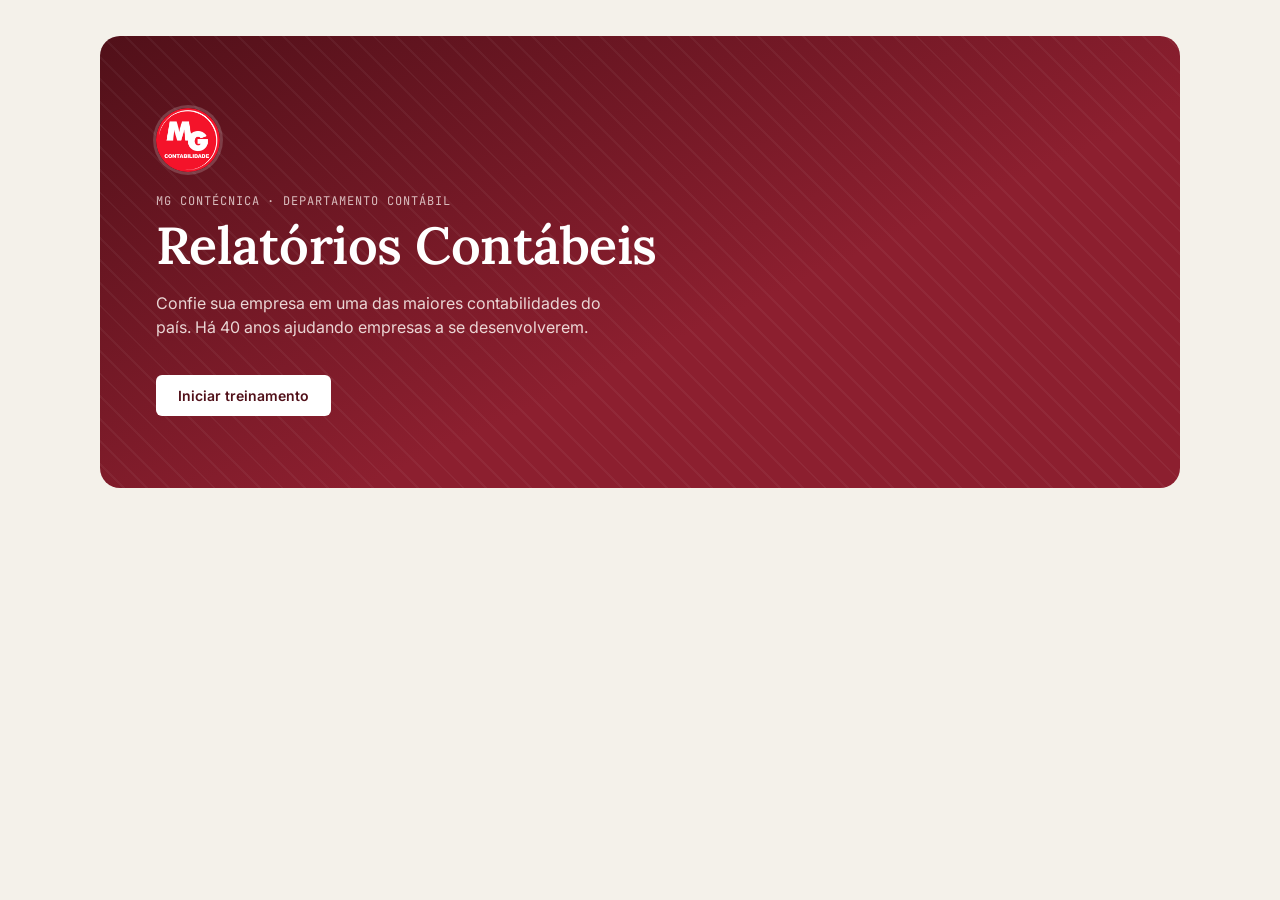
==== commit 7758578f: "Adiciona logo MG Contabilidade (favicon + capa) Co-Authored-By: Claude Sonnet 5 <noreply@anthropic.c" ====
--- a/standalone.html
+++ b/standalone.html
@@ -4,6 +4,7 @@
   <meta charset="UTF-8">
   <meta name="viewport" content="width=device-width, initial-scale=1.0">
   <title>Relatórios Contábeis · Sistema Único - MG</title>
+  <link rel="icon" type="image/png" href="[data-uri]">
   <link rel="preconnect" href="https://fonts.googleapis.com">
   <link rel="preconnect" href="https://fonts.gstatic.com" crossorigin>
   <link href="https://fonts.googleapis.com/css2?family=Lora:wght@500;600;700&family=Inter:wght@400;500;600;700&family=JetBrains+Mono:wght@400;500;600&display=swap" rel="stylesheet">
@@ -331,6 +332,14 @@
 .hero-content {
   position: relative;
   max-width: 560px;
+}
+
+.hero-logo {
+  width: 64px;
+  height: 64px;
+  border-radius: 50%;
+  box-shadow: 0 0 0 3px rgba(255, 255, 255, 0.18);
+  margin-bottom: 20px;
 }
 
 .hero .eyebrow {
@@ -1326,6 +1335,7 @@
       <section class="screen" data-screen="cover">
         <div class="hero">
           <div class="hero-content">
+            <img src="[data-uri]" alt="MG Contabilidade" class="hero-logo">
             <p class="eyebrow">MG Contécnica · Departamento Contábil</p>
             <h1>Relatórios Contábeis</h1>
             <p class="lede">Confie sua empresa em uma das maiores contabilidades do país. Há 40 anos ajudando empresas a se desenvolverem.</p>
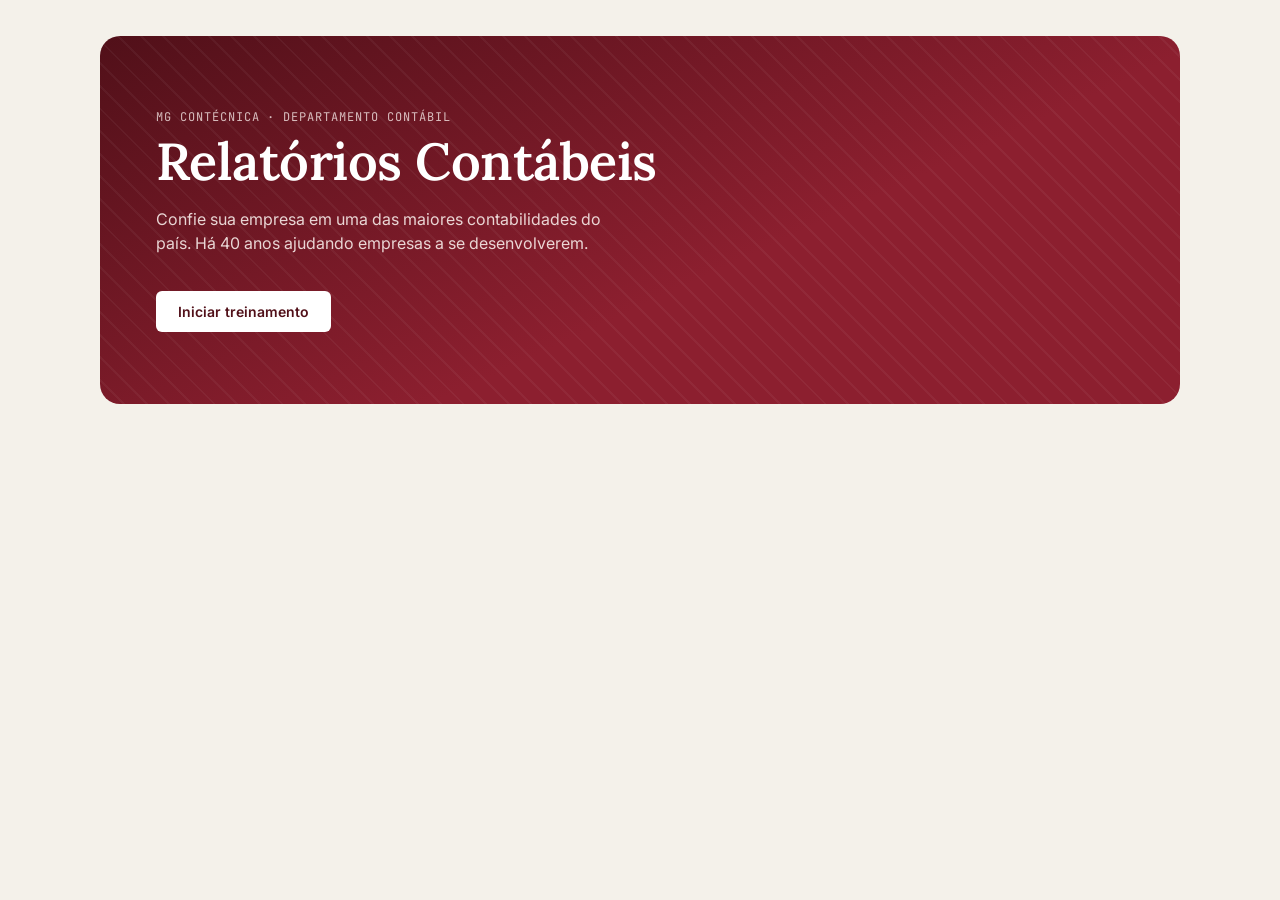
==== commit 514d9dd8: "Remove logo da capa do site; mantém favicon e ícone para atalho local Co-Authored-By: Claude Sonnet " ====
--- a/standalone.html
+++ b/standalone.html
@@ -332,14 +332,6 @@
 .hero-content {
   position: relative;
   max-width: 560px;
-}
-
-.hero-logo {
-  width: 64px;
-  height: 64px;
-  border-radius: 50%;
-  box-shadow: 0 0 0 3px rgba(255, 255, 255, 0.18);
-  margin-bottom: 20px;
 }
 
 .hero .eyebrow {
@@ -1335,7 +1327,6 @@
       <section class="screen" data-screen="cover">
         <div class="hero">
           <div class="hero-content">
-            <img src="[data-uri]" alt="MG Contabilidade" class="hero-logo">
             <p class="eyebrow">MG Contécnica · Departamento Contábil</p>
             <h1>Relatórios Contábeis</h1>
             <p class="lede">Confie sua empresa em uma das maiores contabilidades do país. Há 40 anos ajudando empresas a se desenvolverem.</p>
